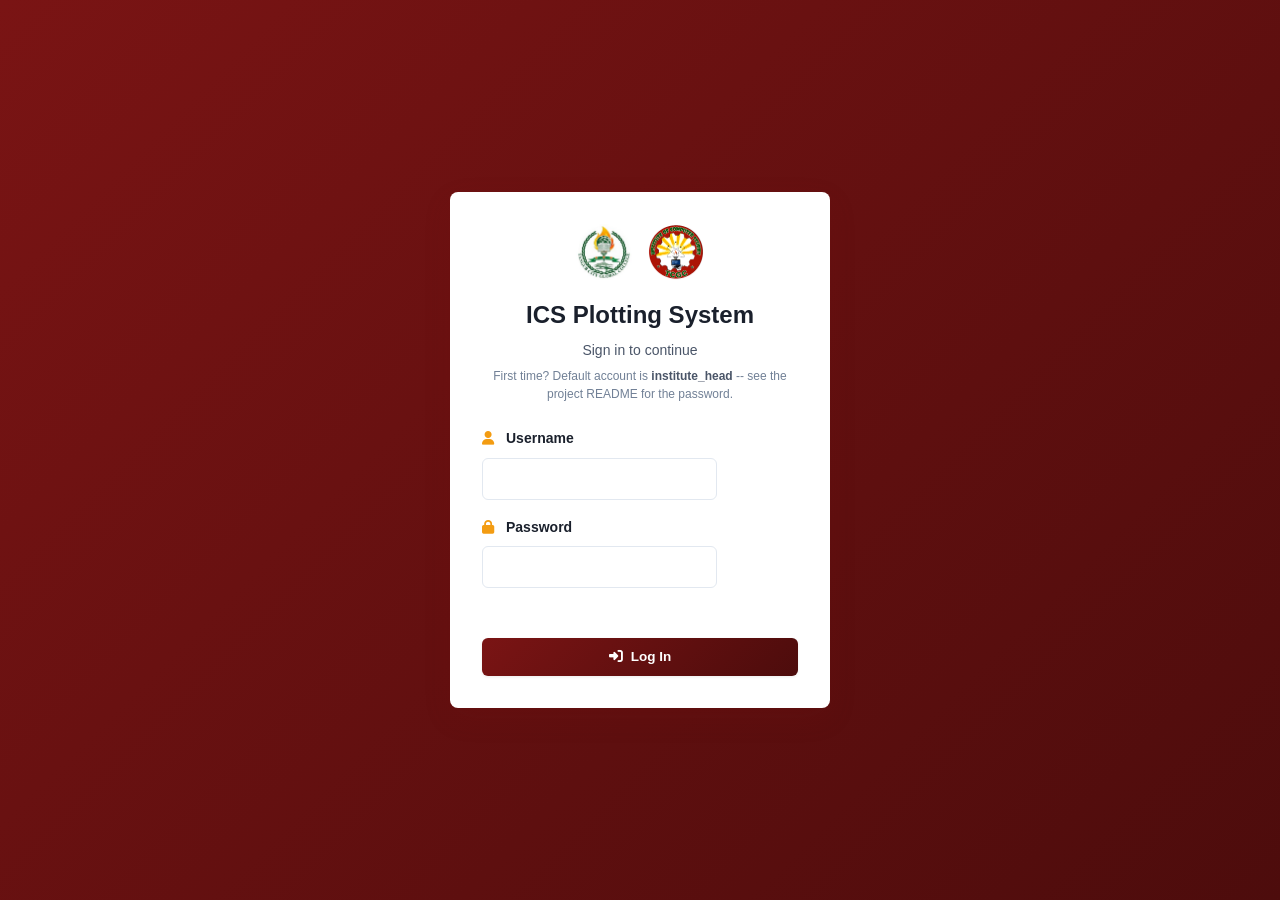
==== index.html @ 4134da5f "reduce wordings" ====
<!DOCTYPE html>
<html lang="en">
<head>
  <meta charset="UTF-8" />
  <meta name="viewport" content="width=device-width, initial-scale=1.0" />
  <title>TCGC ICS Plotting System</title>
  <link rel="stylesheet" href="https://cdnjs.cloudflare.com/ajax/libs/font-awesome/6.4.0/css/all.min.css">
  <link rel="stylesheet" href="assets/css/style.css" />
</head>
<body>
  <!-- Login Screen -->
  <section id="loginScreen" class="login-screen">
    <div class="login-card">
      <div class="brand-logos">
        <img src="assets/img/tcgc-logo.jpg" alt="TCGC Logo" />
        <img src="assets/img/ics-logo.png" alt="ICS Logo" />
      </div>
      <h2>ICS Plotting System</h2>
      <p class="subtitle">Sign in to continue</p>
      <p class="login-hint">First time? Default account is <strong>institute_head</strong> -- see the project README for the password.</p>
      <form id="loginForm">
        <div class="form-group">
          <label for="loginUsername"><i class="fas fa-user"></i> Username</label>
          <input id="loginUsername" autocomplete="username" required />
        </div>
        <div class="form-group">
          <label for="loginPassword"><i class="fas fa-lock"></i> Password</label>
          <input id="loginPassword" type="password" autocomplete="current-password" required />
        </div>
        <p id="loginError" class="login-error"></p>
        <button id="loginSubmitBtn" class="btn btn-primary full-width" type="submit">
          <i class="fas fa-right-to-bracket"></i> Log In
        </button>
      </form>
    </div>
  </section>

  <!-- Toast Notifications -->
  <div id="toastContainer" class="toast-container" aria-live="polite" aria-atomic="false"></div>

  <!-- Confirm Dialog -->
  <div id="confirmOverlay" class="modal-overlay hidden">
    <div class="modal modal-sm">
      <div class="modal-header">
        <h3><i class="fas fa-triangle-exclamation"></i> <span id="confirmTitle">Confirm</span></h3>
        <button class="modal-close" type="button" onclick="closeConfirm(false)" aria-label="Close dialog"><i class="fas fa-xmark"></i></button>
      </div>
      <div class="confirm-body">
        <i class="fas fa-circle-exclamation"></i>
        <p id="confirmMessage">Are you sure?</p>
      </div>
      <div class="modal-footer">
        <button class="btn btn-secondary" type="button" onclick="closeConfirm(false)">Cancel</button>
        <button id="confirmAcceptBtn" class="btn btn-danger btn-solid" type="button" onclick="closeConfirm(true)"><i class="fas fa-trash"></i> Delete</button>
      </div>
    </div>
  </div>

  <!-- Instructor/duplicate-component conflict dialog (Lecture/Laboratory must
       share one instructor; a component can't be plotted twice) -->
  <div id="modalInstructorConflict" class="modal-overlay hidden">
    <div class="modal modal-sm">
      <div class="modal-header">
        <h3 id="instructorConflictTitle"><i class="fas fa-user-lock"></i> Instructor Conflict</h3>
        <button class="modal-close" type="button" onclick="closeInstructorConflictModal()" aria-label="Close dialog"><i class="fas fa-xmark"></i></button>
      </div>
      <div class="confirm-body">
        <i class="fas fa-circle-exclamation"></i>
        <p id="instructorConflictMessage">Are you sure?</p>
      </div>
      <div class="modal-footer">
        <button class="btn btn-secondary" type="button" onclick="closeInstructorConflictModal()">Cancel</button>
        <button id="instructorConflictViewBtn" class="btn btn-primary" type="button"><i class="fas fa-eye"></i> View Existing Schedule</button>
      </div>
    </div>
  </div>

  <!-- Quick Edit popover: clicking a single Set/Day/Time/Room cell on an
       ALREADY-scheduled Course Offering row opens this instead of navigating
       to the Plot Schedule form -- edits just that one field in place. -->
  <div id="modalQuickEdit" class="modal-overlay hidden">
    <div class="modal modal-sm">
      <div class="modal-header">
        <h3 id="quickEditTitle"><i class="fas fa-pen"></i> Quick Edit</h3>
        <button class="modal-close" type="button" onclick="closeQuickEditModal()" aria-label="Close dialog"><i class="fas fa-xmark"></i></button>
      </div>
      <div class="modal-body form-grid" id="quickEditBody"></div>
      <div class="modal-footer">
        <button class="btn btn-secondary" type="button" onclick="closeQuickEditModal()">Cancel</button>
        <button id="quickEditSaveBtn" class="btn btn-primary" type="button" onclick="submitQuickEdit()"><i class="fas fa-check"></i> Save</button>
      </div>
    </div>
  </div>

  <!-- Main App Shell -->
  <div id="appShell" class="hidden">

  <button id="sidebarToggleBtn" class="sidebar-toggle" type="button" aria-label="Toggle navigation">
    <i class="fas fa-bars"></i>
  </button>
  <div id="sidebarOverlay" class="sidebar-overlay"></div>

  <!-- Sidebar Navigation -->
  <aside class="sidebar" id="sidebar">
    <div class="brand">
      <img src="assets/img/tcgc-logo.jpg" alt="TCGC Logo" />
      <img src="assets/img/ics-logo.png" alt="ICS Logo" />
    </div>
    <div class="sidebar-header">
      <h2>ICS Plotting System</h2>
      <p class="small">Institute Head Dashboard</p>
    </div>
    <nav class="nav-menu">
      <div class="nav-group-label">Operations</div>
      <button class="nav-item active" data-view="dashboard">
        <i class="fas fa-chart-line"></i>
        <span>Dashboard</span>
      </button>
      <button class="nav-item" data-view="plotting">
        <i class="fas fa-calendar-alt"></i>
        <span>Plot Schedule</span>
      </button>
      <button class="nav-item" data-view="schedules">
        <i class="fas fa-list-check"></i>
        <span>Schedules</span>
      </button>
      <button class="nav-item" data-view="timetables">
        <i class="fas fa-table-cells"></i>
        <span>Timetables</span>
      </button>

      <div class="nav-group-label">Management</div>
      <button class="nav-item" data-view="courses">
        <i class="fas fa-book"></i>
        <span>Courses</span>
      </button>
      <button class="nav-item" data-view="blocks">
        <i class="fas fa-layer-group"></i>
        <span>Blocks</span>
      </button>
      <button class="nav-item" data-view="faculty">
        <i class="fas fa-chalkboard-user"></i>
        <span>Faculty</span>
      </button>
      <button class="nav-item" data-view="rooms">
        <i class="fas fa-door-open"></i>
        <span>Rooms</span>
      </button>
      <button class="nav-item" data-view="assignments">
        <i class="fas fa-user-tie"></i>
        <span>Faculty Assignments</span>
      </button>
    </nav>
    <div class="sidebar-footer">
      <button id="logoutBtn" class="logout-btn" type="button">
        <i class="fas fa-right-from-bracket"></i> Log Out
      </button>
    </div>
  </aside>

  <!-- Main Content -->
  <main class="main">
    <!-- Top Bar -->
    <header class="topbar">
      <div class="topbar-content">
        <h1>Tangub City Global College</h1>
        <p>Institute of Computer Studies — Manual Plotting with Conflict Detection</p>
      </div>
    </header>

    <!-- Legacy alert box (kept hidden; toasts are used instead) -->
    <section id="alert" class="alert-box hidden"></section>

    <!-- Print-only letterhead. Hidden on screen; shown and populated by JS
         only when the user clicks Print, so the printed page reads as a
         clean official document instead of the app's screen UI. -->
    <div class="print-letterhead">
      <div class="print-letterhead-logos">
        <img src="assets/img/tcgc-logo.jpg" alt="TCGC Logo" />
        <img src="assets/img/ics-logo.png" alt="ICS Logo" />
      </div>
      <h1>Tangub City Global College</h1>
      <p>Institute of Computer Studies</p>
      <h2 id="printLetterheadTitle"></h2>
      <p id="printLetterheadSubtitle"></p>
    </div>

    <!-- Dashboard View -->
    <section id="dashboard" class="view active">
      <div class="section-header">
        <div class="section-header-text">
          <h2><i class="fas fa-chart-line"></i> Dashboard Overview</h2>
          <p>System statistics and applied validations</p>
        </div>
      </div>

      <!-- Statistics Cards -->
      <div class="stats-grid" id="stats"></div>

      <!-- Weekly Overview + Schedule Health + Needs Attention -->
      <div class="insight-grid">
        <div class="card insight-span2">
          <div class="card-header">
            <div class="card-header-text">
              <h3><i class="fas fa-table-cells"></i> Weekly Schedule Overview</h3>
              <p>Quick view of scheduled, open, and conflicting periods</p>
            </div>
          </div>
          <div class="weekly-overview-wrap">
            <div class="weekly-overview" id="weeklyOverview"></div>
            <div class="weekly-legend">
              <span><i class="legend-dot legend-scheduled"></i> Scheduled</span>
              <span><i class="legend-dot legend-conflict"></i> Conflict</span>
              <span><i class="legend-dot legend-empty"></i> No Schedule</span>
            </div>
          </div>
        </div>

        <div class="card">
          <div class="card-header">
            <div class="card-header-text">
              <h3><i class="fas fa-heart-pulse"></i> Schedule Health</h3>
              <p>Overall status of your schedule plotting</p>
            </div>
          </div>
          <div id="scheduleHealth"></div>
        </div>

        <div class="card">
          <div class="card-header">
            <div class="card-header-text">
              <h3><i class="fas fa-triangle-exclamation"></i> Needs Attention</h3>
              <p>Items that may require your action</p>
            </div>
          </div>
          <div id="needsAttention"></div>
        </div>
      </div>

      <!-- Recent Activity + Quick Actions -->
      <div class="dashboard-grid">
        <div class="card">
          <div class="card-header">
            <div class="card-header-text">
              <h3><i class="fas fa-clock-rotate-left"></i> Recent Activity</h3>
              <p>Latest additions across the system</p>
            </div>
          </div>
          <div class="activity-list" id="activityList"></div>
        </div>

        <div class="card">
          <div class="card-header">
            <div class="card-header-text">
              <h3><i class="fas fa-bolt"></i> Quick Actions</h3>
            </div>
          </div>
          <div class="quick-actions">
            <button class="quick-action-btn" type="button" data-quick-nav="plotting">
              <i class="fas fa-calendar-plus"></i> Plot a New Schedule
            </button>
            <button class="quick-action-btn" type="button" data-quick-open-modal="modalCourse">
              <i class="fas fa-book"></i> Add a Course
            </button>
            <button class="quick-action-btn" type="button" data-quick-open-modal="modalFaculty">
              <i class="fas fa-chalkboard-user"></i> Add Faculty
            </button>
            <button class="quick-action-btn" type="button" data-quick-open-modal="modalAssignment">
              <i class="fas fa-user-tie"></i> Assign Faculty to Course
            </button>
          </div>
        </div>
      </div>

      <!-- Validations Panel -->
      <div class="card">
        <div class="card-header">
          <div class="card-header-text">
            <h3><i class="fas fa-shield-alt"></i> Applied Validations</h3>
            <p>All conflict detection rules are actively enabled</p>
          </div>
          <span class="rules-badge"><i class="fas fa-circle-check"></i> 9 / 9 Rules Active</span>
        </div>
        <div class="validation-grid">
          <div class="validation-item">
            <i class="fas fa-check-circle"></i>
            <span>Room conflict for face-to-face classes</span>
          </div>
          <div class="validation-item">
            <i class="fas fa-check-circle"></i>
            <span>Instructor time conflict</span>
          </div>
          <div class="validation-item">
            <i class="fas fa-check-circle"></i>
            <span>Block/SPARE time conflict</span>
          </div>
          <div class="validation-item">
            <i class="fas fa-check-circle"></i>
            <span>Lecture room vs laboratory room validation</span>
          </div>
          <div class="validation-item">
            <i class="fas fa-check-circle"></i>
            <span>Online classes do not occupy rooms</span>
          </div>
          <div class="validation-item">
            <i class="fas fa-check-circle"></i>
            <span>Faculty maximum of 4 preparations</span>
          </div>
          <div class="validation-item">
            <i class="fas fa-check-circle"></i>
            <span>Faculty-course eligibility checking</span>
          </div>
          <div class="validation-item">
            <i class="fas fa-check-circle"></i>
            <span>1 unit = 1 hour/week (Lecture &amp; Laboratory)</span>
          </div>
          <div class="validation-item">
            <i class="fas fa-check-circle"></i>
            <span>Course year level matches block/SPARE year level</span>
          </div>
        </div>
      </div>
    </section>

    <!-- Plot Schedule View -->
    <section id="plotting" class="view">
      <div class="section-header no-print">
        <div class="section-header-text">
          <h2><i class="fas fa-calendar-plus"></i> Plot Subject Offering</h2>
          <p>Plot every required component (Lecture, and Laboratory when applicable) for one Course + Block (or SPARE) + Academic Year in a single save</p>
        </div>
        <button type="button" class="print-btn" onclick="printOffering()" title="Print the Course Offering table below">
          <i class="fas fa-print"></i> <span>Print</span>
        </button>
      </div>

      <div class="card">
        <form id="scheduleForm" class="form-grid">

          <div class="form-section" id="scheduleSubjectOfferingSection">
            <div class="form-section-title"><i class="fas fa-clipboard-list"></i> Subject Offering</div>

            <div class="form-group">
              <label for="scheduleSchoolYear">
                <i class="fas fa-calendar-week"></i> Academic Year
                <span class="required">*</span>
              </label>
              <input id="scheduleSchoolYear" type="text" pattern="\d{4}-\d{4}" placeholder="e.g. 2026-2027" required />
            </div>

            <div class="form-group">
              <label for="scheduleYearLevel">
                <i class="fas fa-graduation-cap"></i> Year Level
                <span class="required">*</span>
              </label>
              <select id="scheduleYearLevel" required>
                <option value="">Select year level</option>
                <option value="1">1st Year</option>
                <option value="2">2nd Year</option>
                <option value="3">3rd Year</option>
                <option value="4">4th Year</option>
              </select>
            </div>

            <div class="form-group">
              <label for="scheduleSemester">
                <i class="fas fa-layer-group"></i> Semester
                <span class="required">*</span>
              </label>
              <select id="scheduleSemester" required>
                <option value="">Select semester</option>
                <option value="first_semester">First Semester</option>
                <option value="second_semester">Second Semester</option>
                <option value="summer">Summer</option>
              </select>
            </div>

            <div class="form-group" style="display:none;">
              <label for="scheduleTarget">
                <i class="fas fa-layer-group"></i> Block
                <span class="required">*</span>
              </label>
              <select id="scheduleTarget" required disabled>
                <option value="">Select a year level first</option>
              </select>
            </div>

            <div class="form-group" style="display:none;">
              <label for="scheduleCourseSearch">
                <i class="fas fa-book"></i> Course
                <span class="required">*</span>
              </label>
              <div class="combobox" id="scheduleCourseCombobox">
                <input
                  type="text"
                  id="scheduleCourseSearch"
                  class="combobox-input"
                  autocomplete="off"
                  role="combobox"
                  aria-expanded="false"
                  aria-controls="scheduleCourseList"
                  aria-autocomplete="list"
                  placeholder="Select a block first"
                  disabled />
                <select id="scheduleCourse" class="combobox-source" required tabindex="-1" aria-hidden="true"></select>
                <div class="combobox-panel hidden" id="scheduleCourseList" role="listbox"></div>
              </div>
            </div>
          </div>

          <div class="form-section" id="offeringOverviewSection">
            <div class="form-section-title"><i class="fas fa-table-list"></i> Course Offering</div>
            <p class="field-hint full-width">Pick an Academic Year, Year Level, and Semester above to see that semester's Block courses only -- First Semester, Second Semester, and Summer are kept separate. Click an unscheduled row to plot it, or click a Set/Day/Time/Room cell on a scheduled row to quick-edit just that field.</p>
            <div id="offeringOverview" class="full-width"></div>
          </div>

          <!-- Anchor marking where Faculty Assignment / Components / the
               Save buttons normally live in the page. openPlotScheduleModal()
               moves those three pieces in front of this marker into the
               popover below, and restores them right back here on close. -->
          <div id="scheduleSectionsAnchor"></div>

          <div class="form-section hidden" id="facultyAssignmentSection">
            <div class="form-section-title"><i class="fas fa-chalkboard-user"></i> Faculty Assignment</div>

            <div class="form-group">
              <label for="scheduleFaculty">
                <i class="fas fa-chalkboard-user"></i> Instructor
                <span class="optional-tag">(optional)</span>
                <span id="facultyLockBadge" class="lock-badge hidden"><i class="fas fa-lock"></i> Inherited</span>
              </label>
              <select id="scheduleFaculty" title="Select a course first" disabled>
                <option value="">Select course first</option>
              </select>
              <p class="field-hint" id="facultyHint">🔒 Select a course first. Instructor is optional.</p>
            </div>
          </div>

          <div class="form-section hidden" id="componentsSection">
            <div class="form-section-title"><i class="fas fa-layer-group"></i> Components</div>
            <p class="field-hint full-width" id="componentsStatus">🔒 Select a course, block, and academic year first to see the required components.</p>

            <!-- One block per possible component. Both are always present in
                 the DOM; JS shows/hides each based on the selected course's
                 lec_units/lab_units and locks/unlocks it based on whether it
                 already has a saved schedule for this exact offering. -->
            <div class="component-block hidden" id="componentBlock_lecture" data-component="lecture">
              <div class="component-block-header">
                <span class="component-status-icon" id="componentStatusIcon_lecture"><i class="fas fa-circle"></i></span>
                <span class="component-block-title">Lecture</span>
                <span class="component-summary" id="componentSummary_lecture"></span>
                <button type="button" class="btn btn-secondary btn-sm component-edit-btn hidden" id="componentEditBtn_lecture" onclick="unlockComponentBlock('lecture')">
                  <i class="fas fa-pen"></i> Edit
                </button>
              </div>

              <div class="component-fields form-grid" id="componentFields_lecture">
                <div class="form-group">
                  <label for="setType_lecture"><i class="fas fa-cogs"></i> Set Type <span class="required">*</span></label>
                  <select id="setType_lecture" required>
                    <option value="set_0">SET 0 — Always F2F</option>
                    <option value="set_1">SET 1 — F2F / Online Rotation</option>
                    <option value="set_2">SET 2 — Online / F2F Rotation</option>
                  </select>
                  <p class="field-hint" id="setTypeHint_lecture"></p>
                </div>

                <div class="form-group full-width">
                  <label for="dayOfWeek_lecture"><i class="fas fa-calendar-days"></i> Day Pattern <span class="required">*</span></label>
                  <select id="dayOfWeek_lecture" required>
                    <option value="MWF">MWF - Monday/Wednesday/Friday</option>
                    <option value="TTH">TTH - Tuesday/Thursday</option>
                    <option value="MW">MW - Monday/Wednesday</option>
                    <option value="TF">TF - Tuesday/Friday</option>
                    <option value="Saturday">Saturday only</option>
                    <option value="Custom">Custom Days (choose below)</option>
                  </select>
                  <div id="customDaysRow_lecture" class="custom-days-row hidden">
                    <label class="day-checkbox"><input type="checkbox" value="Monday" /> Mon</label>
                    <label class="day-checkbox"><input type="checkbox" value="Tuesday" /> Tue</label>
                    <label class="day-checkbox"><input type="checkbox" value="Wednesday" /> Wed</label>
                    <label class="day-checkbox"><input type="checkbox" value="Thursday" /> Thu</label>
                    <label class="day-checkbox"><input type="checkbox" value="Friday" /> Fri</label>
                    <label class="day-checkbox"><input type="checkbox" value="Saturday" /> Sat</label>
                    <label class="day-checkbox"><input type="checkbox" value="Sunday" /> Sun</label>
                  </div>
                </div>

                <div class="form-group">
                  <label for="startTime_lecture"><i class="fas fa-clock"></i> Start Time <span class="required">*</span></label>
                  <select id="startTime_lecture" required></select>
                </div>

                <div class="form-group">
                  <label for="scheduleDuration_lecture"><i class="fas fa-hourglass-half"></i> Duration <span class="required">*</span></label>
                  <select id="scheduleDuration_lecture" required>
                    <option value="30">30 Minutes</option>
                    <option value="60" selected>1 Hour</option>
                    <option value="90">1 Hour 30 Minutes</option>
                    <option value="120">2 Hours</option>
                    <option value="150">2 Hours 30 Minutes</option>
                    <option value="180">3 Hours</option>
                    <option value="custom">Custom (set end time manually)</option>
                  </select>
                  <p class="field-hint hidden" id="customDurationHint_lecture">Custom: pick your own End Time below instead of a fixed duration.</p>
                </div>

                <div class="form-group">
                  <label for="endTime_lecture"><i class="fas fa-clock"></i> End Time <span class="required">*</span> <span class="auto-computed-tag" id="endTimeAutoTag_lecture">Auto-computed</span></label>
                  <select id="endTime_lecture" required disabled></select>
                </div>

                <div class="form-group full-width">
                  <div id="weeklyHoursSummary_lecture" class="weekly-hours-summary"></div>
                </div>

                <div class="form-group">
                  <label for="scheduleRoom_lecture"><i class="fas fa-door-open"></i> Room <span class="required hidden" id="roomRequiredMark_lecture">*</span></label>
                  <select id="scheduleRoom_lecture"></select>
                  <p class="field-hint hidden" id="roomRequiredHint_lecture"></p>
                </div>

                <div class="form-group full-width">
                  <label for="notes_lecture"><i class="fas fa-sticky-note"></i> Notes</label>
                  <input id="notes_lecture" placeholder="Add optional notes..." />
                </div>

                <div class="form-group full-width">
                  <div id="conflictPreview_lecture" class="conflict-preview"></div>
                </div>
              </div>
            </div>

            <div class="component-block hidden" id="componentBlock_laboratory" data-component="laboratory">
              <div class="component-block-header">
                <span class="component-status-icon" id="componentStatusIcon_laboratory"><i class="fas fa-circle"></i></span>
                <span class="component-block-title">Laboratory</span>
                <span class="component-summary" id="componentSummary_laboratory"></span>
                <button type="button" class="btn btn-secondary btn-sm component-edit-btn hidden" id="componentEditBtn_laboratory" onclick="unlockComponentBlock('laboratory')">
                  <i class="fas fa-pen"></i> Edit
                </button>
              </div>

              <div class="component-fields form-grid" id="componentFields_laboratory">
                <div class="form-group">
                  <label for="setType_laboratory"><i class="fas fa-cogs"></i> Set Type <span class="required">*</span></label>
                  <select id="setType_laboratory" required>
                    <option value="set_0">SET 0 — Always F2F</option>
                    <option value="set_1">SET 1 — F2F / Online Rotation</option>
                    <option value="set_2">SET 2 — Online / F2F Rotation</option>
                  </select>
                  <p class="field-hint" id="setTypeHint_laboratory"></p>
                </div>

                <div class="form-group full-width">
                  <label for="dayOfWeek_laboratory"><i class="fas fa-calendar-days"></i> Day Pattern <span class="required">*</span></label>
                  <select id="dayOfWeek_laboratory" required>
                    <option value="MWF">MWF - Monday/Wednesday/Friday</option>
                    <option value="TTH">TTH - Tuesday/Thursday</option>
                    <option value="MW">MW - Monday/Wednesday</option>
                    <option value="TF">TF - Tuesday/Friday</option>
                    <option value="Saturday">Saturday only</option>
                    <option value="Custom">Custom Days (choose below)</option>
                  </select>
                  <div id="customDaysRow_laboratory" class="custom-days-row hidden">
                    <label class="day-checkbox"><input type="checkbox" value="Monday" /> Mon</label>
                    <label class="day-checkbox"><input type="checkbox" value="Tuesday" /> Tue</label>
                    <label class="day-checkbox"><input type="checkbox" value="Wednesday" /> Wed</label>
                    <label class="day-checkbox"><input type="checkbox" value="Thursday" /> Thu</label>
                    <label class="day-checkbox"><input type="checkbox" value="Friday" /> Fri</label>
                    <label class="day-checkbox"><input type="checkbox" value="Saturday" /> Sat</label>
                    <label class="day-checkbox"><input type="checkbox" value="Sunday" /> Sun</label>
                  </div>
                </div>

                <div class="form-group">
                  <label for="startTime_laboratory"><i class="fas fa-clock"></i> Start Time <span class="required">*</span></label>
                  <select id="startTime_laboratory" required></select>
                </div>

                <div class="form-group">
                  <label for="scheduleDuration_laboratory"><i class="fas fa-hourglass-half"></i> Duration <span class="required">*</span></label>
                  <select id="scheduleDuration_laboratory" required>
                    <option value="30">30 Minutes</option>
                    <option value="60" selected>1 Hour</option>
                    <option value="90">1 Hour 30 Minutes</option>
                    <option value="120">2 Hours</option>
                    <option value="150">2 Hours 30 Minutes</option>
                    <option value="180">3 Hours</option>
                    <option value="custom">Custom (set end time manually)</option>
                  </select>
                  <p class="field-hint hidden" id="customDurationHint_laboratory">Custom: pick your own End Time below instead of a fixed duration.</p>
                </div>

                <div class="form-group">
                  <label for="endTime_laboratory"><i class="fas fa-clock"></i> End Time <span class="required">*</span> <span class="auto-computed-tag" id="endTimeAutoTag_laboratory">Auto-computed</span></label>
                  <select id="endTime_laboratory" required disabled></select>
                </div>

                <div class="form-group full-width">
                  <div id="weeklyHoursSummary_laboratory" class="weekly-hours-summary"></div>
                </div>

                <div class="form-group">
                  <label for="scheduleRoom_laboratory"><i class="fas fa-door-open"></i> Room <span class="required hidden" id="roomRequiredMark_laboratory">*</span></label>
                  <select id="scheduleRoom_laboratory"></select>
                  <p class="field-hint hidden" id="roomRequiredHint_laboratory"></p>
                </div>

                <div class="form-group full-width">
                  <label for="notes_laboratory"><i class="fas fa-sticky-note"></i> Notes</label>
                  <input id="notes_laboratory" placeholder="Add optional notes..." />
                </div>

                <div class="form-group full-width">
                  <div id="conflictPreview_laboratory" class="conflict-preview"></div>
                </div>
              </div>
            </div>
          </div>

          <div class="form-actions hidden" id="scheduleFormActions">
            <button id="scheduleCancelBtn" class="btn btn-secondary hidden" type="button" onclick="requestCancelEdit('schedules')">
              <i class="fas fa-xmark"></i> Cancel Edit
            </button>
            <button id="scheduleSubmitBtn" class="btn btn-primary" type="submit" form="scheduleForm">
              <i class="fas fa-save"></i> Save Schedule
            </button>
          </div>

          <!-- Plot Schedule popover: clicking an unscheduled Course Offering
               row opens this. openPlotScheduleModal() relocates the real
               Faculty Assignment + Components sections (and the Save/Cancel
               buttons above) into #plotScheduleBody, so every existing
               validation/conflict/faculty-inheritance rule keeps working
               unchanged -- only WHERE it's shown changes, not the logic. -->
          <div id="modalPlotSchedule" class="modal-overlay hidden">
            <div class="modal">
              <div class="modal-header">
                <h3><i class="fas fa-calendar-plus"></i> Plot Schedule</h3>
                <button class="modal-close" type="button" onclick="closePlotScheduleModal()" aria-label="Close dialog"><i class="fas fa-xmark"></i></button>
              </div>
              <div class="modal-body" id="plotScheduleBody"></div>
            </div>
          </div>
        </form>
      </div>
    </section>

    <!-- Schedules View -->
    <section id="schedules" class="view">
      <div class="section-header no-print">
        <div class="section-header-text">
          <h2><i class="fas fa-list-check"></i> Schedule List</h2>
          <p>View and manage all plotted schedules</p>
        </div>
        <button class="print-btn" onclick="printSchedules()" title="Print this schedule list">
          <i class="fas fa-print"></i> <span>Print</span>
        </button>
      </div>
      <div class="card no-print">
        <div class="card-header">
          <div class="card-header-text">
            <h3><i class="fas fa-filter"></i> Filter</h3>
          </div>
        </div>
        <div class="form-grid">
          <div class="form-group">
            <label for="filterSchoolYear"><i class="fas fa-calendar-week"></i> Academic Year</label>
            <select id="filterSchoolYear"><option value="">All Academic Years</option></select>
          </div>
          <div class="form-group">
            <label for="filterYear"><i class="fas fa-graduation-cap"></i> Year Level</label>
            <select id="filterYear">
              <option value="">All Year Levels</option>
              <option value="1">1st Year</option>
              <option value="2">2nd Year</option>
              <option value="3">3rd Year</option>
              <option value="4">4th Year</option>
            </select>
          </div>
          <div class="form-group">
            <label for="filterSemester"><i class="fas fa-calendar"></i> Semester</label>
            <select id="filterSemester">
              <option value="">All Semesters</option>
              <option value="first_semester">First Semester</option>
              <option value="second_semester">Second Semester</option>
              <option value="summer">Summer</option>
            </select>
          </div>
          <div class="form-group">
            <label for="filterTarget"><i class="fas fa-layer-group"></i> Block</label>
            <select id="filterTarget"><option value="">All Blocks</option></select>
          </div>
          <div class="form-group">
            <label for="filterFaculty"><i class="fas fa-chalkboard-user"></i> Faculty</label>
            <select id="filterFaculty"><option value="">All Faculty</option></select>
          </div>
          <div class="form-actions">
            <button id="clearFiltersBtn" class="btn btn-secondary" type="button">
              <i class="fas fa-filter-circle-xmark"></i> Clear Filters
            </button>
          </div>
        </div>
      </div>
      <div class="card">
        <div class="table-toolbar">
          <div class="table-search">
            <i class="fas fa-search"></i>
            <input id="schedulesSearch" placeholder="Search course, faculty, block..." />
          </div>
        </div>
        <div class="table-responsive">
          <table id="schedulesTable"></table>
        </div>
        <div class="pagination-bar" id="schedulesTablePagination"></div>
      </div>
    </section>

    <!-- Timetables View -->
    <section id="timetables" class="view">
      <div class="section-header no-print">
        <div class="section-header-text">
          <h2><i class="fas fa-table-cells"></i> Timetables</h2>
          <p>Printable weekly schedule by block or by faculty</p>
        </div>
        <button class="print-btn" onclick="printTimetable()" title="Print this timetable">
          <i class="fas fa-print"></i> <span>Print</span>
        </button>
      </div>

      <div class="card timetable-controls">
        <div class="timetable-tabs">
          <button class="timetable-tab active" data-tt-mode="block" type="button">
            <i class="fas fa-layer-group"></i> By Block
          </button>
          <button class="timetable-tab" data-tt-mode="faculty" type="button">
            <i class="fas fa-chalkboard-user"></i> By Faculty
          </button>
        </div>
        <div class="form-grid">
          <div class="form-group">
            <label for="ttSchoolYear"><i class="fas fa-calendar-week"></i> Academic Year</label>
            <select id="ttSchoolYear"></select>
          </div>
          <div class="form-group">
            <label for="ttSemester"><i class="fas fa-calendar-day"></i> Semester</label>
            <select id="ttSemester">
              <option value="">All Semesters</option>
              <option value="first_semester">First Semester</option>
              <option value="second_semester">Second Semester</option>
              <option value="summer">Summer</option>
            </select>
          </div>
          <div class="form-group" id="ttTargetGroup">
            <label for="ttTarget"><i class="fas fa-layer-group"></i> Block</label>
            <select id="ttTarget"></select>
          </div>
          <div class="form-group hidden" id="ttFacultyGroup">
            <label for="ttFaculty"><i class="fas fa-chalkboard-user"></i> Faculty</label>
            <select id="ttFaculty"></select>
          </div>
        </div>
      </div>

      <div class="card hidden" id="ttSummaryCard">
        <div class="card-header">
          <div class="card-header-text">
            <h3><i class="fas fa-chart-simple"></i> Load Summary</h3>
          </div>
        </div>
        <div class="stats-grid tt-summary-grid" id="ttSummary"></div>
      </div>

      <div class="card">
        <div class="timetable-heading-row">
          <div id="ttHeading" class="timetable-heading"></div>
          <div class="tt-legend no-print" aria-label="Modality legend">
            <span class="tt-legend-item"><span class="tt-legend-dot tt-legend-f2f"></span>F2F = Face-to-Face</span>
            <span class="tt-legend-item"><span class="tt-legend-dot tt-legend-online"></span>ONLINE = Online</span>
          </div>
        </div>
        <div class="timetable-wrap">
          <div id="ttGrid" class="timetable-grid"></div>
        </div>
      </div>
    </section>

    <!-- Courses View -->
    <section id="courses" class="view">
      <div class="section-header">
        <div class="section-header-text">
          <h2><i class="fas fa-book"></i> Courses</h2>
          <p>Add and manage courses</p>
        </div>
      </div>

      <div class="card">
        <div class="table-toolbar">
          <div class="table-search">
            <i class="fas fa-search"></i>
            <input id="coursesSearch" placeholder="Search code or title..." />
          </div>
          <select id="coursesYearFilter" aria-label="Filter by Year Level">
            <option value="">All Year Levels</option>
            <option value="1">1st Year</option>
            <option value="2">2nd Year</option>
            <option value="3">3rd Year</option>
            <option value="4">4th Year</option>
          </select>
          <button class="btn btn-secondary" type="button" onclick="triggerCsvImport('courses')">
            <i class="fas fa-file-csv"></i> Import CSV
          </button>
          <button class="btn btn-primary" type="button" onclick="openEntityModal('courses')">
            <i class="fas fa-plus"></i> Add Course
          </button>
        </div>
        <div class="table-responsive">
          <table id="coursesTable"></table>
        </div>
        <div class="pagination-bar" id="coursesTablePagination"></div>
      </div>
    </section>

    <!-- Blocks View -->
    <section id="blocks" class="view">
      <div class="section-header">
        <div class="section-header-text">
          <h2><i class="fas fa-layer-group"></i> Blocks</h2>
          <p>Create and manage student blocks (Year Level &rarr; Block &rarr; Courses)</p>
        </div>
      </div>

      <div class="card">
        <div class="table-toolbar">
          <div class="table-search">
            <i class="fas fa-search"></i>
            <input id="blocksSearch" placeholder="Search block..." />
          </div>
          <button class="btn btn-secondary" type="button" onclick="triggerCsvImport('blocks')">
            <i class="fas fa-file-csv"></i> Import CSV
          </button>
          <button class="btn btn-primary" type="button" onclick="openAddBlockModal()">
            <i class="fas fa-plus"></i> Add Block
          </button>
        </div>
        <div class="table-responsive">
          <table id="blocksTable"></table>
        </div>
        <div class="pagination-bar" id="blocksTablePagination"></div>
      </div>
    </section>

    <!-- Faculty View -->
    <section id="faculty" class="view">
      <div class="section-header">
        <div class="section-header-text">
          <h2><i class="fas fa-chalkboard-user"></i> Faculty</h2>
          <p>Manage faculty members and their assignments</p>
        </div>
      </div>

      <div class="card">
        <div class="table-toolbar">
          <div class="table-search">
            <i class="fas fa-search"></i>
            <input id="facultySearch" placeholder="Search faculty name..." />
          </div>
          <button class="btn btn-primary" type="button" onclick="openEntityModal('faculty')">
            <i class="fas fa-plus"></i> Add Faculty
          </button>
        </div>
        <div class="table-responsive">
          <table id="facultyTable"></table>
        </div>
        <div class="pagination-bar" id="facultyTablePagination"></div>
      </div>
    </section>

    <!-- Rooms View -->
    <section id="rooms" class="view">
      <div class="section-header">
        <div class="section-header-text">
          <h2><i class="fas fa-door-open"></i> Rooms</h2>
          <p>Create and manage classroom resources</p>
        </div>
      </div>

      <div class="card">
        <div class="table-toolbar">
          <div class="table-search">
            <i class="fas fa-search"></i>
            <input id="roomsSearch" placeholder="Search room name..." />
          </div>
          <button class="btn btn-primary" type="button" onclick="openEntityModal('rooms')">
            <i class="fas fa-plus"></i> Add Room
          </button>
        </div>
        <div class="table-responsive">
          <table id="roomsTable"></table>
        </div>
        <div class="pagination-bar" id="roomsTablePagination"></div>
      </div>
    </section>

    <!-- Faculty Courses View -->
    <section id="assignments" class="view">
      <div class="section-header">
        <div class="section-header-text">
          <h2><i class="fas fa-user-tie"></i> Faculty Course Assignments</h2>
          <p>Assign courses to faculty members</p>
        </div>
      </div>

      <div class="card">
        <div class="table-toolbar">
          <div class="table-search">
            <i class="fas fa-search"></i>
            <input id="assignmentsSearch" placeholder="Search faculty or course..." />
          </div>
          <button class="btn btn-primary" type="button" onclick="openEntityModal('assignments')">
            <i class="fas fa-plus"></i> Assign Course
          </button>
        </div>
        <div class="table-responsive">
          <table id="assignmentsTable"></table>
        </div>
        <div class="pagination-bar" id="assignmentsTablePagination"></div>
      </div>
    </section>
  </main>
  </div>

  <!-- ===================== MODALS (Add/Edit forms) ===================== -->

  <div class="modal-overlay hidden" id="modalCourse">
    <div class="modal">
      <div class="modal-header">
        <h3><i class="fas fa-book"></i> <span id="modalCourseTitle">Add Course</span></h3>
        <button class="modal-close" type="button" onclick="requestCloseEntityModal('courses')" aria-label="Close dialog"><i class="fas fa-xmark"></i></button>
      </div>
      <div class="modal-body">
        <form id="courseForm" class="form-grid">
          <div class="form-group">
            <label for="courseCode"><i class="fas fa-hashtag"></i> Code <span class="required">*</span></label>
            <input id="courseCode" required />
          </div>
          <div class="form-group">
            <label for="courseTitle"><i class="fas fa-heading"></i> Title <span class="required">*</span></label>
            <input id="courseTitle" required />
          </div>
          <div class="form-group">
            <label for="courseYear"><i class="fas fa-graduation-cap"></i> Year Level <span class="required">*</span></label>
            <select id="courseYear" required>
              <option value="">Select year level</option>
              <option value="1">1st Year</option>
              <option value="2">2nd Year</option>
              <option value="3">3rd Year</option>
              <option value="4">4th Year</option>
            </select>
          </div>
          <div class="form-group">
            <label for="courseSemester"><i class="fas fa-calendar"></i> Semester <span class="required">*</span></label>
            <select id="courseSemester">
              <option value="first_semester">First Semester</option>
              <option value="second_semester">Second Semester</option>
              <option value="summer">Summer</option>
            </select>
          </div>
          <div class="form-group">
            <label for="lecUnits"><i class="fas fa-edit"></i> Lec Units</label>
            <input id="lecUnits" type="number" min="0" step="0.5" value="0" />
          </div>
          <div class="form-group">
            <label for="labUnits"><i class="fas fa-flask"></i> Lab Units</label>
            <input id="labUnits" type="number" min="0" step="0.5" value="0" />
          </div>
          <div class="form-group">
            <label for="category"><i class="fas fa-tag"></i> Category <span class="required">*</span></label>
            <select id="category">
              <option value="major">Major</option>
              <option value="ge">General Education</option>
              <option value="elective">Elective</option>
              <option value="pathfit">PATH-FIT</option>
              <option value="nstp">NSTP</option>
              <option value="luxmundi">LuxMundi</option>
              <option value="other">Other</option>
            </select>
          </div>
          <div class="form-group">
            <label for="courseMaxStudentsDisplay"><i class="fas fa-user-group"></i> Course Capacity</label>
            <input id="courseMaxStudentsDisplay" type="text" disabled />
            <input id="courseMaxStudents" type="hidden" />
            <p class="field-hint">Set automatically from Lab Units: 30 if this course has a Laboratory component, 45 if it's pure lecture (Lab Units = 0). Used for deciding when SPARE allocation is needed -- not enforced when plotting.</p>
          </div>
        </form>
      </div>
      <div class="modal-footer">
        <button class="btn btn-secondary" type="button" onclick="requestCloseEntityModal('courses')">Cancel</button>
        <button id="courseSubmitBtn" class="btn btn-primary" type="submit" form="courseForm">
          <i class="fas fa-plus"></i> Add Course
        </button>
      </div>
    </div>
  </div>

  <!-- Add Block: Year Level + Number of Blocks -> auto-generates "Block N" names, never typed by hand -->
  <div class="modal-overlay hidden" id="modalBlock">
    <div class="modal modal-sm">
      <div class="modal-header">
        <h3><i class="fas fa-layer-group"></i> Add Block</h3>
        <button class="modal-close" type="button" onclick="closeAddBlockModal()" aria-label="Close dialog"><i class="fas fa-xmark"></i></button>
      </div>
      <div class="modal-body">
        <form id="blockForm" class="form-grid">
          <div class="form-group">
            <label for="blockYearLevel"><i class="fas fa-graduation-cap"></i> Year Level <span class="required">*</span></label>
            <select id="blockYearLevel" required>
              <option value="">Select year level</option>
              <option value="1">1st Year</option>
              <option value="2">2nd Year</option>
              <option value="3">3rd Year</option>
              <option value="4">4th Year</option>
            </select>
          </div>
          <div class="form-group">
            <label for="numberOfBlocks"><i class="fas fa-hashtag"></i> Number of Blocks <span class="required">*</span></label>
            <input id="numberOfBlocks" type="number" min="1" max="20" value="1" required />
            <p class="field-hint">Blocks are auto-named Block 1, Block 2, ... and continue after any blocks that already exist for this year level.</p>
          </div>
        </form>
      </div>
      <div class="modal-footer">
        <button class="btn btn-secondary" type="button" onclick="closeAddBlockModal()">Cancel</button>
        <button id="blockSubmitBtn" class="btn btn-primary" type="submit" form="blockForm">
          <i class="fas fa-plus"></i> Create Blocks
        </button>
      </div>
    </div>
  </div>

  <!-- Rename a single block (block name only -- year level/numbering are structural) -->
  <div class="modal-overlay hidden" id="modalBlockRename">
    <div class="modal modal-sm">
      <div class="modal-header">
        <h3><i class="fas fa-pen"></i> Rename Block</h3>
        <button class="modal-close" type="button" onclick="closeBlockRenameModal()" aria-label="Close dialog"><i class="fas fa-xmark"></i></button>
      </div>
      <div class="modal-body">
        <form id="blockRenameForm" class="form-grid">
          <div class="form-group">
            <label for="blockRenameName"><i class="fas fa-tag"></i> Block Name <span class="required">*</span></label>
            <input id="blockRenameName" required />
          </div>
        </form>
      </div>
      <div class="modal-footer">
        <button class="btn btn-secondary" type="button" onclick="closeBlockRenameModal()">Cancel</button>
        <button id="blockRenameSubmitBtn" class="btn btn-primary" type="submit" form="blockRenameForm">
          <i class="fas fa-check"></i> Save
        </button>
      </div>
    </div>
  </div>

  <!-- Assign Courses to a Block: Year Level + Block -> pick Courses -->
  <div class="modal-overlay hidden" id="modalAssignBlockCourses">
    <div class="modal">
      <div class="modal-header">
        <h3><i class="fas fa-book"></i> Assign Courses — <span id="assignBlockCoursesLabel"></span></h3>
        <button class="modal-close" type="button" onclick="closeAssignBlockCoursesModal()" aria-label="Close dialog"><i class="fas fa-xmark"></i></button>
      </div>
      <div class="modal-body">
        <p class="field-hint">Only courses matching this block's Year Level are shown. The same course can be assigned to multiple blocks.</p>
        <div class="checklist" id="assignBlockCoursesList"></div>
      </div>
      <div class="modal-footer">
        <button class="btn btn-secondary" type="button" onclick="closeAssignBlockCoursesModal()">Cancel</button>
        <button id="assignBlockCoursesSubmitBtn" class="btn btn-primary" type="button" onclick="saveAssignBlockCourses()">
          <i class="fas fa-check"></i> Save Assignments
        </button>
      </div>
    </div>
  </div>


  <div class="modal-overlay hidden" id="modalFaculty">
    <div class="modal modal-sm">
      <div class="modal-header">
        <h3><i class="fas fa-chalkboard-user"></i> <span id="modalFacultyTitle">Add Faculty</span></h3>
        <button class="modal-close" type="button" onclick="requestCloseEntityModal('faculty')" aria-label="Close dialog"><i class="fas fa-xmark"></i></button>
      </div>
      <div class="modal-body">
        <form id="facultyForm" class="form-grid">
          <div class="form-group">
            <label for="facultyName"><i class="fas fa-user"></i> Faculty Name <span class="required">*</span></label>
            <input id="facultyName" required />
          </div>
          <div class="form-group">
            <label for="maxPreparations"><i class="fas fa-book-open"></i> Max Preparations <span class="required">*</span></label>
            <input id="maxPreparations" type="number" min="1" max="20" value="4" />
            <p class="field-hint">Between 1 and 20 course preparations.</p>
          </div>
          <div class="form-group form-check">
            <label for="facultyActive"><input id="facultyActive" type="checkbox" checked /> Available for new schedules</label>
          </div>
        </form>
      </div>
      <div class="modal-footer">
        <button class="btn btn-secondary" type="button" onclick="requestCloseEntityModal('faculty')">Cancel</button>
        <button id="facultySubmitBtn" class="btn btn-primary" type="submit" form="facultyForm">
          <i class="fas fa-plus"></i> Add Faculty
        </button>
      </div>
    </div>
  </div>

  <div class="modal-overlay hidden" id="modalRoom">
    <div class="modal modal-sm">
      <div class="modal-header">
        <h3><i class="fas fa-door-open"></i> <span id="modalRoomTitle">Add Room</span></h3>
        <button class="modal-close" type="button" onclick="requestCloseEntityModal('rooms')" aria-label="Close dialog"><i class="fas fa-xmark"></i></button>
      </div>
      <div class="modal-body">
        <form id="roomForm" class="form-grid">
          <div class="form-group">
            <label for="roomName"><i class="fas fa-door-open"></i> Room Name <span class="required">*</span></label>
            <input id="roomName" required />
          </div>
          <div class="form-group">
            <label for="roomType"><i class="fas fa-cogs"></i> Room Type <span class="required">*</span></label>
            <select id="roomType">
              <option value="lecture">Lecture</option>
              <option value="laboratory">Laboratory</option>
            </select>
          </div>
          <div class="form-group form-check">
            <label for="roomActive"><input id="roomActive" type="checkbox" checked /> Available for new schedules</label>
          </div>
        </form>
      </div>
      <div class="modal-footer">
        <button class="btn btn-secondary" type="button" onclick="requestCloseEntityModal('rooms')">Cancel</button>
        <button id="roomSubmitBtn" class="btn btn-primary" type="submit" form="roomForm">
          <i class="fas fa-plus"></i> Add Room
        </button>
      </div>
    </div>
  </div>

  <div class="modal-overlay hidden" id="modalAssignment">
    <div class="modal modal-sm">
      <div class="modal-header">
        <h3><i class="fas fa-user-tie"></i> <span id="modalAssignmentTitle">Assign Course to Faculty</span></h3>
        <button class="modal-close" type="button" onclick="requestCloseEntityModal('assignments')" aria-label="Close dialog"><i class="fas fa-xmark"></i></button>
      </div>
      <div class="modal-body">
        <form id="facultyCourseForm" class="form-grid">
          <div class="form-group">
            <label for="assignFaculty"><i class="fas fa-chalkboard-user"></i> Faculty <span class="required">*</span></label>
            <select id="assignFaculty" required></select>
          </div>
          <div class="form-group">
            <label for="assignYearLevel"><i class="fas fa-graduation-cap"></i> Year Level <span class="required">*</span></label>
            <select id="assignYearLevel" required>
              <option value="">Select year level</option>
              <option value="1">1st Year</option>
              <option value="2">2nd Year</option>
              <option value="3">3rd Year</option>
              <option value="4">4th Year</option>
            </select>
          </div>
          <div class="form-group">
            <label for="assignCourseSearch"><i class="fas fa-book"></i> Course <span class="required">*</span></label>
            <div class="combobox" id="assignCourseCombobox">
              <input
                type="text"
                id="assignCourseSearch"
                class="combobox-input"
                autocomplete="off"
                role="combobox"
                aria-expanded="false"
                aria-controls="assignCourseList"
                aria-autocomplete="list"
                placeholder="Select a year level first"
                disabled />
              <select id="assignCourse" class="combobox-source" required tabindex="-1" aria-hidden="true"></select>
              <div class="combobox-panel hidden" id="assignCourseList" role="listbox"></div>
            </div>
          </div>
        </form>
      </div>
      <div class="modal-footer">
        <button class="btn btn-secondary" type="button" onclick="requestCloseEntityModal('assignments')">Cancel</button>
        <button id="assignmentSubmitBtn" class="btn btn-primary" type="submit" form="facultyCourseForm">
          <i class="fas fa-plus"></i> Assign
        </button>
      </div>
    </div>
  </div>

  <!-- Hidden file pickers for CSV Import (Courses / Blocks). One shared
       results modal reports what got imported and lists any skipped rows. -->
  <input type="file" id="importFileInput" accept=".csv,text/csv" class="hidden" aria-label="Choose CSV file to import" />

  <div class="modal-overlay hidden" id="modalImport">
    <div class="modal modal-sm">
      <div class="modal-header">
        <h3><i class="fas fa-file-csv"></i> <span id="modalImportTitle">Import CSV</span></h3>
        <button class="modal-close" type="button" onclick="closeImportModal()" aria-label="Close dialog"><i class="fas fa-xmark"></i></button>
      </div>
      <div class="modal-body">
        <p id="importIntro" class="field-hint"></p>
        <p>
          <a href="#" id="importTemplateLink" onclick="return false;"><i class="fas fa-download"></i> Download CSV template</a>
        </p>
        <div id="importResults" class="hidden">
          <p id="importSummary" style="font-weight:600;"></p>
          <ul id="importErrorList" style="max-height:220px; overflow-y:auto; margin:0; padding-left:1.1em;"></ul>
        </div>
        <div id="importLoading" class="hidden field-hint"><i class="fas fa-spinner fa-spin"></i> Importing, please wait...</div>
      </div>
      <div class="modal-footer">
        <button class="btn btn-secondary" type="button" onclick="closeImportModal()">Close</button>
        <button id="importChooseFileBtn" class="btn btn-primary" type="button" onclick="$('importFileInput').click()">
          <i class="fas fa-upload"></i> Choose CSV File
        </button>
      </div>
    </div>
  </div>

  <script src="assets/js/app.js"></script>
</body>
</html>
---- assets/css/style.css ----
/* =====================================================
   TCGC ICS Plotting System - Enhanced UI
   Modern, Clean, Professional Design
   ===================================================== */

:root {
  /* Primary Colors */
  --primary: #7a1414;
  --primary-dark: #4d0c0c;
  --primary-light: #c74b4b;
  --accent: #f39c12;

  /* Semantic Colors */
  --success: #27ae60;
  --danger: #e74c3c;
  --warning: #f39c12;
  --info: #3498db;

  /* Neutral Colors */
  --bg-primary: #f8f9fa;
  --bg-secondary: #ffffff;
  --bg-tertiary: #f3f4f6;
  --text-primary: #1a202c;
  --text-secondary: #4a5568;
  --text-light: #718096;
  --border: #e2e8f0;

  /* Shadows */
  --shadow-sm: 0 1px 3px rgba(0, 0, 0, 0.08);
  --shadow-md: 0 4px 12px rgba(0, 0, 0, 0.12);
  --shadow-lg: 0 10px 28px rgba(122, 20, 20, 0.12);

  /* Spacing */
  --spacing-xs: 4px;
  --spacing-sm: 8px;
  --spacing-md: 12px;
  --spacing-lg: 16px;
  --spacing-xl: 24px;
  --spacing-2xl: 32px;

  /* Border Radius */
  --radius-sm: 4px;
  --radius-md: 6px;
  --radius-lg: 8px;
  --radius-xl: 10px;

  /* Transitions */
  --transition: all 0.2s cubic-bezier(0.4, 0, 0.2, 1);
}

/* =====================================================
   GLOBAL STYLES
   ===================================================== */

* {
  margin: 0;
  padding: 0;
  box-sizing: border-box;
}

html {
  scroll-behavior: smooth;
}

body {
  font-family: -apple-system, BlinkMacSystemFont, 'Segoe UI', Roboto, 'Helvetica Neue', Arial, sans-serif;
  background: var(--bg-primary);
  color: var(--text-primary);
  line-height: 1.6;
}

/* Consistent focus-visible ring across all interactive elements (accessibility) */
a:focus-visible,
button:focus-visible,
input:focus-visible,
select:focus-visible,
[tabindex]:focus-visible {
  outline: 2.5px solid var(--accent);
  outline-offset: 2px;
}

/* =====================================================
   SIDEBAR
   ===================================================== */

.sidebar {
  position: fixed;
  inset: 0 auto 0 0;
  width: 264px;
  height: 100vh;
  background: linear-gradient(135deg, var(--primary) 0%, var(--primary-dark) 100%);
  color: white;
  overflow-y: auto;
  overflow-x: hidden;
  z-index: 1000;
  box-shadow: 4px 0 16px rgba(0, 0, 0, 0.15);
  display: flex;
  flex-direction: column;
}

.brand {
  display: flex;
  gap: var(--spacing-md);
  align-items: center;
  justify-content: center;
  padding: var(--spacing-lg);
  border-bottom: 2px solid rgba(255, 255, 255, 0.1);
}

.brand img {
  width: 52px;
  height: 52px;
  object-fit: contain;
  background: rgba(255, 255, 255, 0.1);
  border-radius: 50%;
  padding: var(--spacing-sm);
  transition: var(--transition);
}

.brand img:hover {
  transform: scale(1.05);
}

.sidebar-header {
  padding: var(--spacing-sm) var(--spacing-xl) 0;
  text-align: center;
  margin-bottom: var(--spacing-sm);
}

.sidebar-header h2 {
  font-size: 18px;
  font-weight: 700;
  margin-bottom: var(--spacing-xs);
  letter-spacing: -0.5px;
}

.sidebar-header .small {
  font-size: 12px;
  color: rgba(255, 255, 255, 0.75);
  font-weight: 500;
}

.nav-menu {
  display: flex;
  flex-direction: column;
  gap: var(--spacing-xs);
  padding: var(--spacing-lg) var(--spacing-md);
  flex: 1;
}

.nav-group-label {
  font-size: 11px;
  font-weight: 700;
  text-transform: uppercase;
  letter-spacing: 0.8px;
  color: rgba(255, 255, 255, 0.55);
  padding: var(--spacing-md) var(--spacing-lg) var(--spacing-xs);
  margin-top: var(--spacing-sm);
}

.nav-group-label:first-child {
  margin-top: 0;
}

.nav-item {
  display: flex;
  align-items: center;
  gap: var(--spacing-md);
  width: 100%;
  padding: var(--spacing-md) var(--spacing-lg);
  border: none;
  background: rgba(255, 255, 255, 0.1);
  color: white;
  border-radius: var(--radius-lg);
  font-size: 14px;
  font-weight: 600;
  cursor: pointer;
  transition: var(--transition);
  text-align: left;
  white-space: nowrap;
}

.nav-item i {
  width: 18px;
  text-align: center;
  flex-shrink: 0;
}

.nav-item:hover {
  background: rgba(255, 255, 255, 0.2);
  transform: translateX(4px);
}

.nav-item.active {
  background: var(--accent);
  color: var(--primary);
  font-weight: 700;
  box-shadow: 0 4px 12px rgba(0, 0, 0, 0.15);
}

/* =====================================================
   MAIN LAYOUT
   ===================================================== */

.main {
  margin-left: 264px;
  background: var(--bg-primary);
  min-height: 100vh;
}

/* =====================================================
   TOP BAR (compact header)
   ===================================================== */

.topbar {
  display: flex;
  justify-content: space-between;
  align-items: center;
  gap: var(--spacing-xl);
  background: white;
  border-radius: var(--radius-md);
  padding: var(--spacing-md) var(--spacing-lg);
  margin: var(--spacing-lg) var(--spacing-lg) var(--spacing-md);
  box-shadow: var(--shadow-md);
  position: sticky;
  top: var(--spacing-md);
  z-index: 100;
}

.topbar-content h1 {
  font-size: 18px;
  font-weight: 700;
  color: var(--primary);
  margin-bottom: 2px;
}

.topbar-content p {
  font-size: 12.5px;
  color: var(--text-light);
  margin: 0;
}

.print-btn {
  display: flex;
  align-items: center;
  gap: var(--spacing-sm);
  background: var(--primary);
  color: white;
  border: none;
  border-radius: var(--radius-md);
  padding: var(--spacing-sm) var(--spacing-lg);
  font-size: 13px;
  font-weight: 600;
  cursor: pointer;
  white-space: nowrap;
  transition: var(--transition);
  box-shadow: var(--shadow-sm);
}

.print-btn:hover {
  background: var(--primary-dark);
  transform: translateY(-2px);
  box-shadow: var(--shadow-md);
}

.print-btn:active {
  transform: translateY(0);
}

/* =====================================================
   SECTION HEADERS
   ===================================================== */

.section-header {
  margin-bottom: var(--spacing-xl);
  padding: 0 var(--spacing-lg);
  display: flex;
  align-items: center;
  justify-content: space-between;
  gap: var(--spacing-lg);
  flex-wrap: wrap;
}

.section-header-text h2 {
  display: flex;
  align-items: center;
  gap: var(--spacing-md);
  font-size: 22px;
  font-weight: 700;
  color: var(--primary);
  margin-bottom: var(--spacing-xs);
}

.section-header-text h2 i {
  color: var(--accent);
}

.section-header-text p {
  color: var(--text-light);
  font-size: 13.5px;
  margin: 0;
}

/* =====================================================
   TOAST NOTIFICATIONS
   ===================================================== */

.toast-container {
  position: fixed;
  top: var(--spacing-xl);
  left: 50%;
  transform: translateX(-50%);
  z-index: 3000;
  display: flex;
  flex-direction: column;
  align-items: center;
  gap: var(--spacing-md);
  max-width: 360px;
  width: 100%;
}

.toast {
  display: flex;
  align-items: flex-start;
  gap: var(--spacing-md);
  padding: var(--spacing-lg);
  border-radius: var(--radius-md);
  font-weight: 600;
  font-size: 13.5px;
  border-left: 4px solid transparent;
  background: white;
  box-shadow: var(--shadow-lg);
  animation: toastIn 0.25s cubic-bezier(0.4, 0, 0.2, 1);
}

.toast.toast-hide {
  animation: toastOut 0.2s ease forwards;
}

.toast i.toast-icon {
  font-size: 18px;
  margin-top: 1px;
  flex-shrink: 0;
}

.toast .toast-msg {
  flex: 1;
  color: var(--text-primary);
  font-weight: 500;
  line-height: 1.4;
  white-space: pre-line;
}

.toast .toast-close {
  background: none;
  border: none;
  color: var(--text-light);
  cursor: pointer;
  font-size: 14px;
  padding: 0;
  flex-shrink: 0;
}

.toast.success { border-left-color: var(--success); }
.toast.success i.toast-icon { color: var(--success); }
.toast.error { border-left-color: var(--danger); }
.toast.error i.toast-icon { color: var(--danger); }
.toast.warning { border-left-color: var(--warning); }
.toast.warning i.toast-icon { color: var(--warning); }
.toast.info { border-left-color: var(--info); }
.toast.info i.toast-icon { color: var(--info); }

@keyframes toastIn {
  from { opacity: 0; transform: translateY(-16px); }
  to { opacity: 1; transform: translateY(0); }
}

@keyframes toastOut {
  from { opacity: 1; transform: translateY(0); }
  to { opacity: 0; transform: translateY(-16px); }
}

/* Legacy alert box (kept for compatibility, unused visually now) */
.alert-box.hidden { display: none; }

/* =====================================================
   MODALS
   ===================================================== */

.modal-overlay {
  position: fixed;
  inset: 0;
  background: rgba(26, 32, 44, 0.55);
  z-index: 2000;
  display: flex;
  align-items: center;
  justify-content: center;
  padding: var(--spacing-lg);
  animation: fadeIn 0.2s ease;
}

.modal-overlay.hidden {
  display: none !important;
}

/* The unsaved-changes confirm dialog can open on top of an already-open
   entity modal (e.g. clicking X on a dirty Add Faculty form). It shares
   .modal-overlay's z-index and sits earlier in the DOM, so without this
   it renders BEHIND the entity modal -- invisible and unclickable, making
   the app look frozen. Force it above every other overlay. */
#confirmOverlay {
  z-index: 2100;
}

.modal {
  background: white;
  border-radius: var(--radius-lg);
  box-shadow: var(--shadow-lg);
  width: 100%;
  max-width: 620px;
  max-height: 88vh;
  display: flex;
  flex-direction: column;
  animation: modalIn 0.2s cubic-bezier(0.4, 0, 0.2, 1);
}

.modal.modal-sm {
  max-width: 420px;
}

@keyframes modalIn {
  from { opacity: 0; transform: translateY(12px) scale(0.98); }
  to { opacity: 1; transform: translateY(0) scale(1); }
}

.modal-header {
  display: flex;
  align-items: center;
  justify-content: space-between;
  padding: var(--spacing-lg) var(--spacing-xl);
  border-bottom: 2px solid var(--border);
}

.modal-header h3 {
  display: flex;
  align-items: center;
  gap: var(--spacing-md);
  font-size: 17px;
  font-weight: 700;
  color: var(--primary);
}

.modal-header h3 i {
  color: var(--accent);
}

.modal-close {
  background: var(--bg-tertiary);
  border: none;
  color: var(--text-secondary);
  width: 32px;
  height: 32px;
  border-radius: 50%;
  cursor: pointer;
  display: flex;
  align-items: center;
  justify-content: center;
  transition: var(--transition);
  flex-shrink: 0;
}

.modal-close:hover {
  background: var(--danger);
  color: white;
}

.modal-body {
  padding: var(--spacing-xl);
  overflow-y: auto;
}

.modal-body .form-grid {
  gap: var(--spacing-lg);
}

.modal-footer {
  padding: var(--spacing-lg) var(--spacing-xl);
  border-top: 2px solid var(--border);
  display: flex;
  justify-content: flex-end;
  gap: var(--spacing-md);
}

/* Confirm dialog re-uses .modal styles with a smaller max-width */
.confirm-body {
  padding: var(--spacing-xl);
  display: flex;
  gap: var(--spacing-lg);
  align-items: flex-start;
}

.confirm-body i {
  font-size: 28px;
  color: var(--danger);
  flex-shrink: 0;
  margin-top: 2px;
}

.confirm-body p {
  color: var(--text-secondary);
  font-size: 14.5px;
  line-height: 1.5;
}

.confirm-body p strong {
  color: var(--text-primary);
}

/* =====================================================
   CARDS
   ===================================================== */

.card {
  background: white;
  border-radius: var(--radius-lg);
  padding: var(--spacing-xl);
  margin: 0 var(--spacing-lg) var(--spacing-lg);
  box-shadow: var(--shadow-md);
  border: 1px solid var(--border);
  transition: var(--transition);
}

.card:hover {
  box-shadow: var(--shadow-lg);
  border-color: var(--primary-light);
}

.card-header {
  margin-bottom: var(--spacing-lg);
  padding-bottom: var(--spacing-md);
  border-bottom: 2px solid var(--border);
  display: flex;
  align-items: center;
  justify-content: space-between;
  gap: var(--spacing-md);
  flex-wrap: wrap;
}

.card-header-text h3 {
  display: flex;
  align-items: center;
  gap: var(--spacing-md);
  font-size: 17px;
  font-weight: 700;
  color: var(--primary);
  margin-bottom: var(--spacing-xs);
}

.card-header-text h3 i {
  color: var(--accent);
  font-size: 16px;
}

.card-header-text p {
  color: var(--text-light);
  font-size: 12.5px;
  margin: 0;
}

/* =====================================================
   STATS GRID
   ===================================================== */

.stats-grid {
  display: grid;
  grid-template-columns: repeat(auto-fit, minmax(200px, 1fr));
  gap: var(--spacing-lg);
  padding: 0 var(--spacing-lg);
  margin-bottom: var(--spacing-lg);
}

.card.stat-card {
  background: linear-gradient(135deg, white 0%, #f9fafb 100%);
  padding: var(--spacing-xl);
  text-align: left;
  margin: 0;
  display: flex;
  align-items: center;
  gap: var(--spacing-lg);
}

.card.stat-card:hover {
  transform: translateY(-4px);
}

.stat-card .stat-icon {
  width: 46px;
  height: 46px;
  border-radius: var(--radius-md);
  background: rgba(122, 20, 20, 0.08);
  color: var(--primary);
  display: flex;
  align-items: center;
  justify-content: center;
  font-size: 20px;
  flex-shrink: 0;
}

.stat-card .num {
  display: block;
  font-size: 32px;
  font-weight: 800;
  color: var(--primary);
  line-height: 1.1;
  font-variant-numeric: tabular-nums;
}

.stat-card .label {
  color: var(--text-secondary);
  font-weight: 600;
  font-size: 12px;
  text-transform: uppercase;
  letter-spacing: 0.5px;
}

/* =====================================================
   DASHBOARD WIDGETS (recent activity, quick actions)
   ===================================================== */

.dashboard-grid {
  display: grid;
  grid-template-columns: 2fr 1fr;
  gap: var(--spacing-lg);
  padding: 0 var(--spacing-lg);
  margin-bottom: var(--spacing-lg);
  align-items: start;
}

@media (max-width: 992px) {
  .dashboard-grid { grid-template-columns: 1fr; }
}

.activity-list {
  display: flex;
  flex-direction: column;
  gap: var(--spacing-xs);
}

.activity-item {
  display: flex;
  align-items: center;
  gap: var(--spacing-md);
  padding: var(--spacing-md) var(--spacing-sm);
  border-bottom: 1px solid var(--border);
  transition: var(--transition);
}

.activity-item:last-child { border-bottom: none; }
.activity-item:hover { background: var(--bg-tertiary); border-radius: var(--radius-sm); }

.activity-icon {
  width: 34px;
  height: 34px;
  border-radius: 50%;
  background: rgba(122, 20, 20, 0.08);
  color: var(--primary);
  display: flex;
  align-items: center;
  justify-content: center;
  font-size: 14px;
  flex-shrink: 0;
}

.activity-text {
  flex: 1;
  min-width: 0;
}

.activity-text .activity-title {
  font-size: 13.5px;
  font-weight: 600;
  color: var(--text-primary);
  white-space: nowrap;
  overflow: hidden;
  text-overflow: ellipsis;
}

.activity-text .activity-time {
  font-size: 12px;
  color: var(--text-light);
}

.quick-actions {
  display: flex;
  flex-direction: column;
  gap: var(--spacing-sm);
}

.quick-action-btn {
  display: flex;
  align-items: center;
  gap: var(--spacing-md);
  padding: var(--spacing-md) var(--spacing-lg);
  background: var(--bg-tertiary);
  border: 1.5px solid var(--border);
  border-radius: var(--radius-md);
  color: var(--text-primary);
  font-size: 13.5px;
  font-weight: 600;
  cursor: pointer;
  transition: var(--transition);
  text-align: left;
  width: 100%;
}

.quick-action-btn:hover {
  background: var(--primary);
  color: white;
  border-color: var(--primary);
  transform: translateX(2px);
}

.quick-action-btn i {
  color: var(--accent);
  width: 18px;
  text-align: center;
}

.quick-action-btn:hover i {
  color: white;
}

/* =====================================================
   VALIDATION GRID
   ===================================================== */

.validation-grid {
  display: grid;
  grid-template-columns: repeat(auto-fill, minmax(280px, 1fr));
  gap: var(--spacing-lg);
}

.validation-item {
  display: flex;
  align-items: flex-start;
  gap: var(--spacing-md);
  padding: var(--spacing-lg);
  background: #fafbfc;
  border: 1px solid var(--border);
  border-radius: var(--radius-md);
  transition: var(--transition);
}

.validation-item:hover {
  background: #f0f4f8;
  border-color: var(--success);
}

.validation-item i {
  color: var(--success);
  font-size: 18px;
  flex-shrink: 0;
  margin-top: 2px;
}

.rules-badge {
  display: inline-flex;
  align-items: center;
  gap: 6px;
  background: rgba(39, 174, 96, 0.1);
  color: var(--success);
  font-size: 12px;
  font-weight: 700;
  padding: 6px 12px;
  border-radius: 999px;
  white-space: nowrap;
}

/* =====================================================
   DASHBOARD INSIGHTS (weekly overview, health, needs attention)
   ===================================================== */

.insight-grid {
  display: grid;
  grid-template-columns: 2fr 1fr 1fr;
  gap: var(--spacing-lg);
  padding: 0 var(--spacing-lg);
  margin-bottom: var(--spacing-lg);
  align-items: stretch;
}

.insight-span2 { grid-column: span 1; }

@media (max-width: 1200px) {
  .insight-grid { grid-template-columns: 1fr 1fr; }
  .insight-grid .card:first-child { grid-column: span 2; }
}

@media (max-width: 768px) {
  .insight-grid { grid-template-columns: 1fr; }
  .insight-grid .card:first-child { grid-column: span 1; }
}

/* --- Weekly overview grid --- */

.weekly-overview-wrap {
  overflow-x: auto;
}

.weekly-overview {
  display: grid;
  grid-template-columns: 64px repeat(6, 1fr);
  gap: 3px;
  min-width: 480px;
}

.wk-cell {
  font-size: 11px;
  border-radius: 4px;
  padding: 6px 4px;
  text-align: center;
  color: var(--text-light);
}

.wk-head {
  font-weight: 700;
  color: var(--text-secondary);
  text-transform: uppercase;
  font-size: 10.5px;
  padding: 4px;
  background: none;
}

.wk-time {
  font-weight: 600;
  color: var(--text-light);
  text-align: right;
  padding-right: 6px;
  font-size: 10.5px;
  white-space: nowrap;
}

.wk-slot { height: 20px; background: var(--bg-tertiary); position: relative; }
.wk-slot.wk-scheduled { background: rgba(39, 174, 96, 0.55); }
.wk-slot.wk-conflict { background: rgba(231, 76, 60, 0.75); }
.wk-slot.wk-conflict::after {
  content: '\f071';
  font-family: 'Font Awesome 6 Free';
  font-weight: 900;
  color: white;
  font-size: 9px;
  position: absolute;
  inset: 0;
  display: flex;
  align-items: center;
  justify-content: center;
}

.weekly-legend {
  display: flex;
  gap: var(--spacing-lg);
  margin-top: var(--spacing-md);
  font-size: 12px;
  color: var(--text-secondary);
  flex-wrap: wrap;
}

.legend-dot {
  display: inline-block;
  width: 10px;
  height: 10px;
  border-radius: 3px;
  margin-right: 5px;
  vertical-align: middle;
}

.legend-scheduled { background: rgba(39, 174, 96, 0.55); }
.legend-conflict { background: rgba(231, 76, 60, 0.75); }
.legend-empty { background: var(--bg-tertiary); border: 1px solid var(--border); }

/* --- Schedule health donut --- */

.health-wrap {
  display: flex;
  flex-direction: column;
  align-items: center;
  gap: var(--spacing-lg);
}

.health-donut {
  --pct: 100;
  --donut-color: var(--success);
  width: 148px;
  height: 148px;
  border-radius: 50%;
  background: conic-gradient(var(--donut-color) calc(var(--pct) * 1%), var(--bg-tertiary) 0);
  display: flex;
  align-items: center;
  justify-content: center;
  flex-shrink: 0;
}

.health-donut-inner {
  width: 112px;
  height: 112px;
  border-radius: 50%;
  background: white;
  display: flex;
  flex-direction: column;
  align-items: center;
  justify-content: center;
  box-shadow: inset 0 0 0 1px var(--border);
}

.health-donut-inner .pct {
  font-size: 26px;
  font-weight: 800;
  color: var(--text-primary);
  line-height: 1.1;
}

.health-donut-inner .pct-label {
  font-size: 11px;
  font-weight: 700;
  color: var(--text-light);
  text-transform: uppercase;
  letter-spacing: 0.4px;
}

.health-metrics {
  width: 100%;
  display: flex;
  flex-direction: column;
  gap: var(--spacing-sm);
}

.health-metric-row {
  display: flex;
  align-items: center;
  justify-content: space-between;
  gap: var(--spacing-sm);
  font-size: 13px;
  padding: 6px 0;
  border-bottom: 1px solid var(--border);
}

.health-metric-row:last-child { border-bottom: none; }

.health-metric-label {
  display: flex;
  align-items: center;
  gap: 8px;
  color: var(--text-secondary);
  font-weight: 600;
}

.health-metric-label i { width: 16px; text-align: center; }
.health-metric-label i.ok { color: var(--success); }
.health-metric-label i.warn { color: var(--danger); }

.health-metric-value {
  font-weight: 800;
  color: var(--text-primary);
  font-variant-numeric: tabular-nums;
}

.health-metric-value.warn { color: var(--danger); }

/* --- Needs attention --- */

.attention-list {
  display: flex;
  flex-direction: column;
  gap: var(--spacing-sm);
}

.attention-item {
  display: flex;
  align-items: center;
  gap: var(--spacing-md);
  padding: var(--spacing-md);
  background: #fafbfc;
  border: 1px solid var(--border);
  border-radius: var(--radius-md);
  cursor: pointer;
  transition: var(--transition);
  text-align: left;
  width: 100%;
}

.attention-item:hover {
  border-color: var(--primary-light);
  background: white;
  box-shadow: var(--shadow-sm);
}

.attention-icon {
  width: 38px;
  height: 38px;
  border-radius: var(--radius-md);
  display: flex;
  align-items: center;
  justify-content: center;
  font-size: 15px;
  flex-shrink: 0;
  background: rgba(231, 76, 60, 0.1);
  color: var(--danger);
}

.attention-icon.warn-amber { background: rgba(243, 156, 18, 0.12); color: var(--accent); }
.attention-icon.warn-info { background: rgba(52, 152, 219, 0.12); color: var(--info); }

.attention-text { flex: 1; min-width: 0; }

.attention-title {
  font-size: 13.5px;
  font-weight: 700;
  color: var(--text-primary);
}

.attention-sub {
  font-size: 12px;
  color: var(--text-light);
}

.attention-item i.fa-chevron-right {
  color: var(--text-light);
  font-size: 12px;
  flex-shrink: 0;
}

.attention-empty {
  display: flex;
  flex-direction: column;
  align-items: center;
  justify-content: center;
  gap: var(--spacing-sm);
  padding: var(--spacing-xl) var(--spacing-md);
  color: var(--success);
  text-align: center;
}

.attention-empty i { font-size: 28px; }
.attention-empty span { color: var(--text-secondary); font-size: 13px; font-weight: 600; }

.validation-item span {
  color: var(--text-secondary);
  font-size: 14px;
  font-weight: 500;
  line-height: 1.5;
}

/* =====================================================
   FORMS
   ===================================================== */

.form-grid {
  display: grid;
  grid-template-columns: repeat(auto-fit, minmax(240px, 1fr));
  gap: var(--spacing-lg);
}

.form-group {
  display: flex;
  flex-direction: column;
  gap: var(--spacing-sm);
}

/* .full-width is a general utility (not only for .form-group items) --
   any direct child of a .form-grid/.form-section grid that needs to span
   every column uses this, e.g. hint text and the Course Offering table. */
.full-width {
  grid-column: 1 / -1;
}

/* Groups a long form (e.g. Plot Schedule) into labeled sections so related
   fields read together instead of as one undifferentiated field list. */
.form-section {
  grid-column: 1 / -1;
  display: grid;
  grid-template-columns: repeat(auto-fit, minmax(240px, 1fr));
  gap: var(--spacing-lg);
  padding-top: var(--spacing-xl);
  border-top: 1px solid var(--border);
}

.form-section:first-of-type {
  padding-top: 0;
  border-top: none;
}

.form-section-title {
  grid-column: 1 / -1;
  display: flex;
  align-items: center;
  gap: var(--spacing-sm);
  font-size: 12px;
  font-weight: 700;
  text-transform: uppercase;
  letter-spacing: 0.04em;
  color: var(--primary);
}

.form-section-title i {
  color: var(--accent);
}

.form-group.form-check label {
  cursor: pointer;
}

.form-group.form-check input[type="checkbox"] {
  width: 16px;
  height: 16px;
  accent-color: var(--accent);
  flex-shrink: 0;
}

.form-actions {
  grid-column: 1 / -1;
  display: flex;
  gap: var(--spacing-md);
  justify-content: flex-end;
}

.form-group label {
  display: flex;
  align-items: center;
  gap: var(--spacing-md);
  font-size: 14px;
  font-weight: 600;
  color: var(--text-primary);
  text-transform: capitalize;
}

.form-group label i {
  color: var(--accent);
  font-size: 14px;
  flex-shrink: 0;
}

.required {
  color: var(--danger);
  font-weight: 700;
}

.field-hint {
  font-size: 12px;
  color: var(--text-light);
  margin-top: -2px;
}

/* Faculty field lock badge + locked state: distinct from the generic
   "disabled because a prior field isn't picked yet" gray look, so it reads
   as "this is set on purpose", not "you're missing a step". */
.lock-badge {
  display: inline-flex;
  align-items: center;
  gap: 4px;
  font-size: 11px;
  font-weight: 700;
  color: var(--warning);
  background: rgba(243, 156, 18, 0.12);
  border: 1px solid rgba(243, 156, 18, 0.35);
  border-radius: var(--radius-sm);
  padding: 1px 8px;
  margin-left: var(--spacing-sm);
  text-transform: uppercase;
  letter-spacing: 0.02em;
}

select.faculty-locked:disabled {
  background-color: rgba(243, 156, 18, 0.08);
  border-color: rgba(243, 156, 18, 0.45);
  color: var(--text-primary);
  opacity: 1;
}

/* Subject Offering plotting form: one block per component (Lecture /
   Laboratory). A block is either a locked, read-only summary of an
   already-saved schedule (with an Edit button to unlock it) or an open set
   of editable fields for a component that still needs to be plotted. */
.component-block {
  grid-column: 1 / -1;
  border: 1.5px solid var(--border);
  border-radius: var(--radius-md);
  padding: var(--spacing-lg);
  margin-top: var(--spacing-sm);
  background: var(--bg-primary);
}

.component-block-header {
  display: flex;
  align-items: center;
  gap: var(--spacing-sm);
  font-weight: 700;
  color: var(--text-primary);
}

.component-block-title {
  font-size: 14px;
}

.component-status-icon {
  font-size: 11px;
  font-weight: 700;
  letter-spacing: 0.02em;
  color: var(--text-light);
  display: inline-flex;
  align-items: center;
  gap: 5px;
  padding: 3px 8px;
  border-radius: 999px;
  background: var(--bg-secondary);
  white-space: nowrap;
}

.component-status-icon.done { color: var(--success); background: #eafaf1; }
.component-status-icon.pending { color: var(--text-light); }
.component-status-icon.editing { color: var(--accent); background: #fef5e7; }

.component-summary {
  flex: 1;
  font-size: 13px;
  font-weight: 500;
  color: var(--text-secondary);
}

.component-edit-btn { margin-left: auto; }

.component-fields {
  margin-top: var(--spacing-lg);
  padding-top: var(--spacing-lg);
  border-top: 1px dashed var(--border);
}

.component-fields.hidden { display: none; }

/* Momentary highlight on the schedules table row a conflict/"View Existing
   Schedule" link jumps to. */
@keyframes rowHighlightFlash {
  0%, 100% { background-color: transparent; }
  20%, 70% { background-color: rgba(243, 156, 18, 0.22); }
}

.row-highlight-flash {
  animation: rowHighlightFlash 2.4s ease-in-out;
}

input,
select {
  padding: var(--spacing-md) var(--spacing-lg);
  border: 1.5px solid var(--border);
  border-radius: var(--radius-md);
  font-size: 14px;
  background: white;
  color: var(--text-primary);
  transition: var(--transition);
  font-family: inherit;
}

input:focus,
select:focus {
  outline: none;
  border-color: var(--primary);
  background: white;
  box-shadow: 0 0 0 3px rgba(122, 20, 20, 0.08);
}

input::placeholder {
  color: var(--text-light);
}

select {
  cursor: pointer;
  appearance: none;
  background-image: url("data:image/svg+xml,%3Csvg xmlns='http://www.w3.org/2000/svg' width='12' height='12' viewBox='0 0 12 12'%3E%3Cpath fill='%234a5568' d='M6 9L1 4h10z'/%3E%3C/svg%3E");
  background-repeat: no-repeat;
  background-position: right var(--spacing-lg) center;
  padding-right: 32px;
}

/* Disabled fields: clearly communicate they can't be used yet */
input:disabled,
select:disabled {
  background: var(--bg-tertiary);
  color: var(--text-light);
  border-color: var(--border);
  cursor: not-allowed;
  opacity: 0.85;
}

input:read-only {
  background: var(--bg-tertiary);
  color: var(--text-secondary);
  cursor: default;
}


/* =====================================================
   REAL-TIME FIELD VALIDATION
   ===================================================== */

.field-wrap {
  position: relative;
}

.field-wrap input {
  padding-right: 42px;
}

.field-status-icon {
  position: absolute;
  right: 12px;
  top: 50%;
  transform: translateY(-50%);
  width: 20px;
  height: 20px;
  border-radius: 50%;
  display: none;
  align-items: center;
  justify-content: center;
  pointer-events: none;
}

.field-status-icon.show {
  display: flex;
}

.field-status-icon.valid {
  background: var(--success);
}

.field-status-icon.invalid {
  background: var(--danger);
}

.field-status-icon svg {
  width: 11px;
  height: 11px;
  fill: white;
}

input.field-valid,
select.field-valid {
  border-color: var(--success);
}

input.field-invalid,
select.field-invalid {
  border-color: var(--danger);
}

input.field-invalid:focus,
select.field-invalid:focus {
  box-shadow: 0 0 0 3px rgba(231, 76, 60, 0.12);
}

input.field-valid:focus,
select.field-valid:focus {
  box-shadow: 0 0 0 3px rgba(39, 174, 96, 0.12);
}

/* =====================================================
   SEARCHABLE COURSE COMBOBOX (Plot Schedule)
   ===================================================== */

.combobox {
  position: relative;
}

/* The real <select id="scheduleCourse"> stays in the DOM as the source of
   truth for all existing JS (value, change events, validation) but is
   visually replaced by the search input + panel below. */
.combobox-source {
  position: absolute;
  width: 1px;
  height: 1px;
  padding: 0;
  margin: -1px;
  overflow: hidden;
  clip: rect(0, 0, 0, 0);
  white-space: nowrap;
  border: 0;
}

.combobox-panel {
  position: absolute;
  z-index: 40;
  top: calc(100% + 4px);
  left: 0;
  right: 0;
  max-height: 280px;
  overflow-y: auto;
  background: var(--bg-secondary);
  border: 1.5px solid var(--border);
  border-radius: var(--radius-md);
  box-shadow: var(--shadow-md);
  padding: var(--spacing-xs) 0;
}

.combobox-panel.hidden {
  display: none;
}

.combobox-group-label {
  padding: var(--spacing-xs) var(--spacing-lg);
  font-size: 11px;
  font-weight: 700;
  text-transform: uppercase;
  letter-spacing: 0.04em;
  color: var(--text-secondary);
  background: var(--bg-tertiary);
}

.combobox-option {
  padding: var(--spacing-sm) var(--spacing-lg);
  cursor: pointer;
  font-size: 14px;
  color: var(--text-primary);
}

.combobox-option small {
  display: block;
  color: var(--text-secondary);
  font-size: 12px;
}

.combobox-option:hover,
.combobox-option.active {
  background: var(--bg-tertiary);
}

.combobox-option.selected {
  background: rgba(122, 20, 20, 0.08);
  font-weight: 600;
}

.combobox-empty {
  padding: var(--spacing-md) var(--spacing-lg);
  color: var(--text-secondary);
  font-size: 13px;
  text-align: center;
}

.validation-hint {
  display: none;
  font-weight: 600;
}

.validation-hint.valid-text {
  color: var(--success);
}

.validation-hint.invalid-text {
  color: var(--danger);
}

@keyframes fieldShake {
  10%, 90% { transform: translateX(-1px); }
  20%, 80% { transform: translateX(2px); }
  30%, 50%, 70% { transform: translateX(-4px); }
  40%, 60% { transform: translateX(4px); }
}

.shake {
  animation: fieldShake 0.4s cubic-bezier(.36,.07,.19,.97);
}

.form-error-summary {
  display: none;
  grid-column: 1 / -1;
  background: #fdeeee;
  border: 1px solid #f6c9c9;
  border-radius: var(--radius-md);
  padding: var(--spacing-md) var(--spacing-lg);
  font-size: 13px;
}

.form-error-summary.show {
  display: block;
  animation: fieldFadeIn 0.2s ease;
}

.form-error-summary strong {
  display: flex;
  align-items: center;
  gap: 8px;
  color: var(--danger);
  margin-bottom: 6px;
  font-size: 13.5px;
}

.form-error-summary ul {
  margin: 0;
  padding-left: 20px;
  color: var(--danger);
}

.form-error-summary li {
  margin-bottom: 2px;
}

@keyframes fieldFadeIn {
  from { opacity: 0; transform: translateY(-4px); }
  to { opacity: 1; transform: translateY(0); }
}

.auto-computed-tag {
  margin-left: auto;
  font-size: 10.5px;
  font-weight: 700;
  text-transform: uppercase;
  letter-spacing: 0.4px;
  color: var(--text-light);
  background: var(--bg-tertiary);
  padding: 2px 8px;
  border-radius: 999px;
}

.auto-computed-tag.hidden {
  display: none;
}

.custom-days-row {
  display: flex;
  gap: var(--spacing-sm);
  flex-wrap: wrap;
  margin-top: var(--spacing-sm);
}

.custom-days-row.hidden {
  display: none;
}

.day-checkbox {
  display: flex;
  align-items: center;
  gap: 6px;
  padding: var(--spacing-sm) var(--spacing-md);
  background: var(--bg-tertiary);
  border: 1.5px solid var(--border);
  border-radius: var(--radius-md);
  font-size: 13px;
  font-weight: 600;
  cursor: pointer;
  transition: var(--transition);
  text-transform: none;
}

.day-checkbox:has(input:checked) {
  background: var(--primary);
  border-color: var(--primary);
  color: white;
}

.day-checkbox input {
  width: 14px;
  height: 14px;
  cursor: pointer;
}

/* =====================================================
   WEEKLY HOURS VALIDATION (Plot Schedule form)
   Shows Required vs. Scheduled weekly hours for a component (1 unit = 1
   hour/week for BOTH Lecture and Laboratory) and whether the selected Day
   Pattern + Duration combination matches exactly.
   ===================================================== */

.weekly-hours-summary {
  border-radius: var(--radius-md);
  overflow: hidden;
}

.weekly-hours-summary:empty {
  display: none;
}

.weekly-hours-rows {
  display: flex;
  flex-wrap: wrap;
  gap: var(--spacing-lg);
  padding: var(--spacing-md) var(--spacing-lg);
  font-size: 13px;
}

.weekly-hours-row span {
  color: var(--text-secondary);
  margin-right: var(--spacing-xs);
}

.weekly-hours-row strong {
  color: var(--text-primary);
}

.weekly-hours-status {
  display: flex;
  align-items: center;
  gap: var(--spacing-md);
  padding: var(--spacing-md) var(--spacing-lg);
  font-weight: 700;
  font-size: 14px;
  border-radius: var(--radius-md);
}

.weekly-hours-summary.pending .weekly-hours-rows {
  background: var(--bg-tertiary);
}

.weekly-hours-summary.pending .weekly-hours-status {
  background: var(--bg-tertiary);
  color: var(--text-secondary);
}

.weekly-hours-summary.valid .weekly-hours-rows {
  background: #ecfdf5;
}

.weekly-hours-summary.valid .weekly-hours-status {
  background: #ecfdf5;
  color: #065f46;
}

.weekly-hours-summary.invalid .weekly-hours-rows {
  background: #fef2f2;
}

.weekly-hours-summary.invalid .weekly-hours-status {
  background: #fef2f2;
  color: #991b1b;
}

/* =====================================================
   LIVE CONFLICT PREVIEW (Plot Schedule form)
   ===================================================== */

.conflict-preview {
  border-radius: var(--radius-md);
  overflow: hidden;
}

.conflict-preview:empty {
  display: none;
}

.preview-status {
  display: flex;
  align-items: center;
  gap: var(--spacing-md);
  padding: var(--spacing-md) var(--spacing-lg);
  font-weight: 700;
  font-size: 14px;
  border-radius: var(--radius-md);
}

.preview-status.available {
  background: #ecfdf5;
  color: #065f46;
}

.preview-status.conflict {
  background: #fef2f2;
  color: #991b1b;
  border-radius: var(--radius-md) var(--radius-md) 0 0;
}

.preview-conflict-list {
  background: #fef2f2;
  padding: 0 var(--spacing-lg) var(--spacing-md);
}

.preview-conflict-item {
  display: flex;
  align-items: center;
  gap: var(--spacing-sm);
  font-size: 13px;
  color: #7f1d1d;
  padding: var(--spacing-xs) 0;
}

.preview-conflict-item i {
  color: var(--danger);
  font-size: 12px;
}

.preview-suggestions {
  background: #fef2f2;
  padding: var(--spacing-md) var(--spacing-lg);
  border-top: 1px dashed #fca5a5;
  border-radius: 0 0 var(--radius-md) var(--radius-md);
  display: flex;
  align-items: center;
  gap: var(--spacing-sm);
  flex-wrap: wrap;
  font-size: 13px;
}

.preview-suggestions .suggestion-label {
  font-weight: 700;
  color: #7f1d1d;
}

.suggestion-chip {
  display: inline-flex;
  align-items: center;
  gap: 6px;
  padding: 6px 12px;
  background: white;
  border: 1.5px solid var(--success);
  color: #065f46;
  border-radius: 999px;
  font-size: 12.5px;
  font-weight: 700;
  cursor: pointer;
  transition: var(--transition);
}

.suggestion-chip:hover {
  background: var(--success);
  color: white;
}

/* =====================================================
   BUTTONS
   ===================================================== */

.btn {
  display: inline-flex;
  align-items: center;
  justify-content: center;
  gap: var(--spacing-sm);
  padding: var(--spacing-md) var(--spacing-lg);
  border: none;
  border-radius: var(--radius-md);
  font-size: 13.5px;
  font-weight: 600;
  cursor: pointer;
  transition: var(--transition);
  white-space: nowrap;
  text-decoration: none;
  line-height: 1;
}

.btn.full-width {
  width: 100%;
}

.btn-primary {
  background: linear-gradient(135deg, var(--primary) 0%, var(--primary-dark) 100%);
  color: white;
  box-shadow: var(--shadow-sm);
}

.btn-primary:hover {
  transform: translateY(-1px);
  box-shadow: var(--shadow-md);
}

.btn-primary:active {
  transform: translateY(0);
  box-shadow: var(--shadow-sm);
}

.btn-secondary {
  background: var(--bg-tertiary);
  color: var(--text-primary);
  border: 1.5px solid var(--border);
}

.btn-secondary:hover {
  background: var(--border);
  border-color: var(--text-secondary);
}

.btn-secondary:active {
  transform: translateY(0);
}

.btn-danger {
  background: #fee2e2;
  color: var(--danger);
  border: 1.5px solid #fca5a5;
}

.btn-danger:hover {
  background: #fecaca;
  border-color: var(--danger);
}

.btn-danger.btn-solid {
  background: var(--danger);
  color: white;
  border: none;
}

.btn-danger.btn-solid:hover {
  background: #c0392b;
}

.btn-sm {
  padding: var(--spacing-sm) var(--spacing-md);
  font-size: 12px;
}

.btn i {
  font-size: 13.5px;
}

.btn:disabled {
  opacity: 0.55;
  cursor: not-allowed;
  transform: none !important;
}

.table-actions {
  display: flex;
  gap: var(--spacing-sm);
  flex-wrap: nowrap;
}

/* =====================================================
   TABLE TOOLBAR (search)
   ===================================================== */

.table-toolbar {
  display: flex;
  align-items: center;
  justify-content: space-between;
  gap: var(--spacing-md);
  margin-bottom: var(--spacing-lg);
  flex-wrap: wrap;
}

.table-search {
  position: relative;
  flex: 1;
  min-width: 200px;
  max-width: 320px;
}

.table-search i {
  position: absolute;
  left: var(--spacing-md);
  top: 50%;
  transform: translateY(-50%);
  color: var(--text-light);
  font-size: 13px;
}

.table-search input {
  width: 100%;
  padding-left: 36px;
}

/* =====================================================
   TABLES
   ===================================================== */

.table-responsive {
  overflow-x: auto;
  overflow-y: auto;
  max-height: 60vh;
  border-radius: var(--radius-md);
}

table {
  width: 100%;
  border-collapse: collapse;
  font-size: 13.5px;
}

thead {
  /* Softer than the site's normal --primary maroon -- the full-intensity
     gradient was too harsh on the eyes specifically for a large filled
     bar the user stares at while scanning a table. Everything else
     (buttons, nav, block title bars) keeps the original full color. */
  background: linear-gradient(135deg, #8c3b3b 0%, #5c2727 100%);
}

/* Keep column headers visible while scrolling a long table (Schedule List,
   Courses, Faculty, etc.) so the user never loses track of which column
   is which. Purely visual -- th markup/content is unchanged. */
.table-responsive thead th {
  position: sticky;
  top: 0;
  z-index: 5;
}

th {
  color: white;
  text-align: left;
  padding: var(--spacing-md) var(--spacing-lg);
  font-weight: 600;
  white-space: nowrap;
  text-transform: uppercase;
  font-size: 11.5px;
  letter-spacing: 0.5px;
}

th.sortable {
  cursor: pointer;
  -webkit-user-select: none;
  -moz-user-select: none;
  -ms-user-select: none;
  user-select: none;
  transition: var(--transition);
}

th.sortable:hover {
  background: rgba(255, 255, 255, 0.1);
}

th .sort-icon {
  margin-left: 4px;
  font-size: 10px;
  opacity: 0.85;
}

td {
  padding: var(--spacing-md) var(--spacing-lg);
  border-bottom: 1px solid var(--border);
  color: var(--text-primary);
}

tbody tr {
  transition: var(--transition);
}

tbody tr:hover {
  background: #f9fafb;
  box-shadow: inset 0 0 0 1px var(--border);
}

tbody tr:last-child td {
  border-bottom: none;
}

/* Empty state inside a table */
.table-empty-state {
  display: flex;
  flex-direction: column;
  align-items: center;
  justify-content: center;
  gap: var(--spacing-md);
  padding: var(--spacing-2xl) var(--spacing-lg);
  color: var(--text-light);
  text-align: center;
}

.table-empty-state i {
  font-size: 32px;
  color: var(--border);
}

.table-empty-state p {
  font-size: 13.5px;
  font-weight: 500;
}

/* Pagination */
.pagination-bar {
  display: flex;
  align-items: center;
  justify-content: center;
  gap: var(--spacing-md);
  margin-top: var(--spacing-lg);
  font-size: 13px;
  color: var(--text-secondary);
}

.pagination-bar button {
  width: 30px;
  height: 30px;
  border-radius: var(--radius-sm);
  border: 1.5px solid var(--border);
  background: white;
  color: var(--text-primary);
  cursor: pointer;
  display: flex;
  align-items: center;
  justify-content: center;
  transition: var(--transition);
}

.pagination-bar button:hover:not(:disabled) {
  background: var(--primary);
  color: white;
  border-color: var(--primary);
}

.pagination-bar button:disabled {
  opacity: 0.4;
  cursor: not-allowed;
}

/* =====================================================
   BADGES
   ===================================================== */

.badge {
  display: inline-flex;
  align-items: center;
  gap: var(--spacing-sm);
  padding: var(--spacing-sm) var(--spacing-md);
  border-radius: 999px;
  font-weight: 600;
  font-size: 12px;
  white-space: nowrap;
}

.badge.f2f {
  background: #ecfdf5;
  color: #065f46;
}

.badge.online {
  background: #eff6ff;
  color: #0c4a6e;
}

.badge.lab {
  background: #fffbeb;
  color: #78350f;
}

.badge.lec {
  background: #fce7f3;
  color: #831843;
}

.badge.active {
  background: #ecfdf5;
  color: #065f46;
}

.badge.inactive {
  background: #fef2f2;
  color: #991b1b;
}

.faculty-no-courses {
  color: var(--text-secondary, #9ca3af);
  font-style: italic;
  font-size: 13px;
}

/* Assigned Courses column on the Faculty table: one stacked row per
   scheduled component (Course + Day/Time/Room + Block), so the schedule
   is readable at a glance without opening the course separately. */
.faculty-course-list {
  display: flex;
  flex-direction: column;
  gap: 6px;
}

.faculty-course-row {
  display: flex;
  flex-direction: column;
  gap: 1px;
  padding-bottom: 6px;
  border-bottom: 1px dashed var(--border-color, #e5e7eb);
}

.faculty-course-row:last-child {
  border-bottom: none;
  padding-bottom: 0;
}

.faculty-course-code {
  font-weight: 600;
  font-size: 13px;
  color: var(--text-primary, #1f2937);
}

.faculty-course-detail {
  font-size: 12px;
  color: var(--text-secondary, #6b7280);
}

.faculty-course-unscheduled {
  font-size: 12px;
  font-style: italic;
  color: var(--text-secondary, #9ca3af);
}

/* =====================================================
   UTILITY CLASSES
   ===================================================== */

.view {
  display: none;
  animation: fadeIn 0.25s ease;
}

.view.active {
  display: block;
}

@keyframes fadeIn {
  from {
    opacity: 0;
    transform: translateY(8px);
  }
  to {
    opacity: 1;
    transform: translateY(0);
  }
}

.hidden {
  display: none !important;
}

/* =====================================================
   LOGIN SCREEN
   ===================================================== */

.login-screen {
  min-height: 100vh;
  display: flex;
  align-items: center;
  justify-content: center;
  background: linear-gradient(135deg, var(--primary) 0%, var(--primary-dark) 100%);
  padding: var(--spacing-xl);
}

.login-card {
  background: var(--bg-secondary);
  border-radius: var(--radius-lg);
  box-shadow: var(--shadow-lg);
  padding: var(--spacing-2xl);
  width: 100%;
  max-width: 380px;
  animation: modalIn 0.25s cubic-bezier(0.4, 0, 0.2, 1);
}

.login-card .brand-logos {
  display: flex;
  justify-content: center;
  gap: var(--spacing-lg);
  margin-bottom: var(--spacing-lg);
}

.login-card .brand-logos img {
  height: 56px;
  width: auto;
}

.login-card h2 {
  text-align: center;
  color: var(--text-primary);
  margin-bottom: var(--spacing-xs);
}

.login-card p.subtitle {
  text-align: center;
  color: var(--text-secondary);
  font-size: 14px;
  margin-bottom: var(--spacing-xl);
}

.login-hint {
  text-align: center;
  color: var(--text-light);
  font-size: 12px;
  margin-top: -18px;
  margin-bottom: var(--spacing-xl);
  line-height: 1.5;
}

.login-hint strong {
  color: var(--text-secondary);
}

.login-card form {
  display: flex;
  flex-direction: column;
  gap: var(--spacing-lg);
}

.login-error {
  color: var(--danger);
  font-size: 13px;
  text-align: center;
  min-height: 18px;
}

.sidebar-footer {
  margin-top: auto;
  padding: var(--spacing-lg);
}

.logout-btn {
  width: 100%;
  display: flex;
  align-items: center;
  justify-content: center;
  gap: var(--spacing-sm);
  padding: var(--spacing-md);
  background: rgba(255, 255, 255, 0.08);
  color: white;
  border: 1px solid rgba(255, 255, 255, 0.2);
  border-radius: var(--radius-md);
  cursor: pointer;
  font-size: 14px;
  font-weight: 600;
  transition: var(--transition);
}

.logout-btn:hover {
  background: rgba(255, 255, 255, 0.16);
}

/* =====================================================
   MOBILE SIDEBAR TOGGLE
   ===================================================== */

.sidebar-toggle {
  display: none;
  position: fixed;
  top: var(--spacing-lg);
  left: var(--spacing-lg);
  z-index: 1100;
  width: 42px;
  height: 42px;
  border-radius: var(--radius-md);
  background: var(--primary);
  color: white;
  border: none;
  align-items: center;
  justify-content: center;
  box-shadow: var(--shadow-md);
  cursor: pointer;
}

.sidebar-overlay {
  display: none;
}

/* =====================================================
   RESPONSIVE DESIGN
   ===================================================== */

@media (max-width: 768px) {
  .sidebar-toggle {
    display: flex;
  }

  .sidebar {
    position: fixed;
    inset: 0 auto 0 0;
    width: 264px;
    z-index: 1050;
    transform: translateX(-100%);
    transition: transform 0.3s ease;
  }

  .sidebar.open {
    transform: translateX(0);
  }

  .sidebar-overlay {
    display: none;
  }

  .sidebar-overlay.show {
    display: block;
    position: fixed;
    inset: 0;
    background: rgba(0, 0, 0, 0.4);
    z-index: 1040;
  }

  .main {
    margin-left: 0;
  }

  .topbar {
    margin: var(--spacing-lg) var(--spacing-md) var(--spacing-md);
    padding-left: 60px;
  }

  .section-header {
    padding: 0 var(--spacing-md);
  }

  .section-header-text h2 {
    font-size: 19px;
  }

  .card {
    margin: 0 var(--spacing-md) var(--spacing-md);
    padding: var(--spacing-lg);
  }

  .stats-grid {
    grid-template-columns: repeat(auto-fit, minmax(150px, 1fr));
    padding: 0 var(--spacing-md);
    gap: var(--spacing-md);
  }

  .dashboard-grid {
    padding: 0 var(--spacing-md);
  }

  .form-grid {
    grid-template-columns: 1fr;
    gap: var(--spacing-md);
  }

  .form-actions {
    justify-content: stretch;
  }

  .form-actions .btn {
    flex: 1;
  }

  .validation-grid {
    grid-template-columns: 1fr;
  }

  table {
    font-size: 12.5px;
  }

  th,
  td {
    padding: var(--spacing-sm) var(--spacing-sm);
  }

  .modal {
    max-width: 100%;
    max-height: 92vh;
  }
}

@media (max-width: 480px) {
  .topbar-content h1 {
    font-size: 15px;
  }

  .topbar-content p {
    display: none;
  }

  .section-header-text h2 {
    font-size: 17px;
  }

  .section-header-text p {
    display: none;
  }

  .stats-grid {
    grid-template-columns: 1fr;
  }

  .stat-card .num {
    font-size: 26px;
  }

  .validation-item {
    padding: var(--spacing-md);
  }

  .toast-container {
    left: 50%;
    right: auto;
    width: calc(100% - (var(--spacing-md) * 2));
    max-width: none;
  }
}

/* =====================================================
   TIMETABLES (printable per-section / per-faculty grid)
   ===================================================== */

.timetable-controls {
  display: flex;
  flex-direction: column;
  gap: var(--spacing-lg);
}

.timetable-tabs {
  display: flex;
  gap: var(--spacing-sm);
  background: var(--bg-tertiary);
  padding: 4px;
  border-radius: var(--radius-md);
  width: fit-content;
}

.timetable-tab {
  display: flex;
  align-items: center;
  gap: var(--spacing-sm);
  padding: var(--spacing-sm) var(--spacing-lg);
  border: none;
  background: transparent;
  color: var(--text-secondary);
  border-radius: var(--radius-sm);
  font-size: 13px;
  font-weight: 600;
  cursor: pointer;
  transition: var(--transition);
}

.timetable-tab:hover {
  color: var(--text-primary);
}

.timetable-tab.active {
  background: white;
  color: var(--primary);
  box-shadow: var(--shadow-sm);
}

.timetable-heading-row {
  display: flex;
  align-items: baseline;
  justify-content: space-between;
  flex-wrap: wrap;
  gap: var(--spacing-sm);
  margin-bottom: var(--spacing-lg);
  padding-bottom: var(--spacing-md);
  border-bottom: 2px solid var(--border);
}

.timetable-heading {
  font-size: 16px;
  font-weight: 700;
  color: var(--primary);
}

.tt-legend {
  display: flex;
  gap: var(--spacing-md);
  font-size: 11.5px;
  color: var(--text-secondary);
  font-weight: 600;
}

.tt-legend-item {
  display: inline-flex;
  align-items: center;
  gap: 5px;
  white-space: nowrap;
}

.tt-legend-dot {
  width: 9px;
  height: 9px;
  border-radius: 50%;
  display: inline-block;
}

.tt-legend-dot.tt-legend-f2f {
  background: var(--primary);
}

.tt-legend-dot.tt-legend-online {
  background: #2563eb;
}

.tt-modality {
  display: inline-block;
  font-size: 10px;
  font-weight: 700;
  letter-spacing: 0.3px;
  padding: 1px 6px;
  border-radius: var(--radius-sm);
}

.tt-modality-f2f {
  background: var(--primary);
  color: #fff;
}

.tt-modality-online {
  background: #2563eb;
  color: #fff;
}

.tt-set-tag {
  display: inline-block;
  font-size: 9px;
  font-weight: 700;
  letter-spacing: 0.3px;
  padding: 1px 5px;
  border-radius: var(--radius-sm);
  background: var(--bg-tertiary);
  color: var(--text-secondary);
  border: 1px solid var(--border);
  cursor: help;
}

.timetable-wrap {
  overflow-x: auto;
}

.timetable-grid {
  display: grid;
  min-width: 720px;
  border: 1px solid var(--border);
  border-radius: var(--radius-md);
  overflow: hidden;
}

.tt-corner,
.tt-day-header {
  background: linear-gradient(135deg, var(--primary) 0%, var(--primary-dark) 100%);
  color: white;
  font-size: 12px;
  font-weight: 700;
  text-transform: uppercase;
  letter-spacing: 0.5px;
  display: flex;
  align-items: center;
  justify-content: center;
  padding: var(--spacing-sm);
  border-left: 1px solid rgba(255, 255, 255, 0.15);
}

.tt-corner {
  border-left: none;
}

.tt-time-label {
  background: var(--bg-tertiary);
  color: var(--text-light);
  font-size: 10.5px;
  font-weight: 600;
  display: flex;
  align-items: flex-start;
  justify-content: flex-end;
  padding: 2px var(--spacing-sm) 0 0;
  border-top: 1px solid var(--border);
}

.tt-cell-bg {
  border-top: 1px solid var(--border);
  border-left: 1px solid var(--border);
  z-index: 1;
}

/*
 * Each day column is one grid item spanning the full set of time rows;
 * the actual schedule blocks inside it are positioned absolutely (see
 * renderTtBlock) using plain top/height/left/width math in exact
 * multiples of TT_ROW_HEIGHT. This is what lets a SET1/SET2 pair split
 * horizontally within a single calculated time slot without touching the
 * row height -- Mon-Sun stay aligned because the row track sizes never
 * change, only what's drawn inside each day's column.
 */
.tt-day-col {
  position: relative;
  z-index: 2;
}

.tt-block {
  position: absolute;
  box-sizing: border-box;
  border-radius: var(--radius-sm);
  border-left: 3px solid var(--primary-light);
  padding: 1px 5px;
  overflow: hidden;
  background: rgba(122, 20, 20, 0.08);
  transition: box-shadow 0.15s ease;
}

.tt-block:hover {
  box-shadow: 0 0 0 1px var(--primary);
  z-index: 3;
}

.tt-block.lab {
  background: #fffbeb;
}

.tt-block[data-set="set_1"] {
  border-left-color: var(--warning);
}

.tt-block[data-set="set_2"] {
  border-left-color: var(--info);
}

.tt-block .tt-block-title {
  font-size: 9.5px;
  font-weight: 700;
  line-height: 10.5px;
  color: var(--text-primary);
  white-space: nowrap;
  overflow: hidden;
  text-overflow: ellipsis;
}

.tt-block .tt-block-sub {
  font-size: 8.5px;
  line-height: 10.5px;
  color: var(--text-secondary);
  white-space: nowrap;
  overflow: hidden;
  text-overflow: ellipsis;
}

/* The "SET 0/1/2" line -- kept as its own line (rather than folded into
   the modality text) so the rotation a card belongs to is obvious at a
   glance even when the card is small. Color-coded to match the border
   accent above. */
.tt-block .tt-block-set {
  font-size: 8px;
  font-weight: 700;
  line-height: 10.5px;
  letter-spacing: 0.2px;
  white-space: nowrap;
  overflow: hidden;
  text-overflow: ellipsis;
}

.tt-block .tt-block-set.tt-set-set_0 {
  color: var(--text-light);
}

.tt-block .tt-block-set.tt-set-set_1 {
  color: var(--warning);
}

.tt-block .tt-block-set.tt-set-set_2 {
  color: var(--info);
}

.tt-block .tt-block-modality-line {
  font-size: 8px;
  line-height: 10.5px;
  color: var(--text-secondary);
  white-space: nowrap;
  overflow: hidden;
  text-overflow: ellipsis;
}

.timetable-grid .table-empty-state {
  grid-column: 1 / -1;
  padding: var(--spacing-2xl);
}

/* =====================================================
   PRINT STYLES
   ===================================================== */

@media print {
  .print-letterhead {
    display: block !important;
  }

  .sidebar,
  .topbar,
  .print-btn,
  .nav-item,
  form,
  .btn,
  .table-toolbar,
  .pagination-bar,
  .toast-container,
  .modal-overlay,
  .sidebar-toggle,
  .timetable-controls,
  .no-print,
  #alert {
    display: none !important;
  }

  .main {
    margin: 0;
    padding: 0;
    background: white;
  }

  .view:not(.active) {
    display: none !important;
  }

  .view.active {
    display: block !important;
  }

  .card {
    box-shadow: none;
    border: 1px solid #ddd;
    page-break-inside: avoid;
    margin-bottom: var(--spacing-xl);
  }

  table {
    page-break-inside: avoid;
  }

  thead {
    background: white;
    border-bottom: 3px solid var(--primary);
  }

  th {
    color: var(--primary);
    background: white;
    font-weight: 700;
  }

  body {
    background: white;
  }

  .print-letterhead-logos {
    display: flex;
    justify-content: center;
    gap: var(--spacing-lg);
    margin-bottom: var(--spacing-sm);
  }

  .print-letterhead-logos img {
    height: 64px;
    width: 64px;
    object-fit: contain;
  }

  .print-letterhead h1 {
    font-size: 20px;
    font-weight: 800;
    color: #000;
    margin: 0;
  }

  .print-letterhead p {
    font-size: 12.5px;
    color: #333;
    margin: 2px 0;
  }

  .print-letterhead h2 {
    font-size: 15px;
    font-weight: 700;
    color: #000;
    margin-top: var(--spacing-md);
    text-transform: uppercase;
    letter-spacing: 0.5px;
  }

  .print-letterhead {
    text-align: center;
    border-bottom: 2px solid #000;
    padding-bottom: var(--spacing-md);
    margin-bottom: var(--spacing-lg);
  }
}

/* Hidden on screen at all times -- only ever shown inside @media print above. */
.print-letterhead {
  display: none;
}
/* Block/SPARE additions */
.optional { color: var(--text-secondary, #888); font-weight: 400; font-size: 0.85em; }
.checklist {
  display: flex;
  flex-direction: column;
  gap: 6px;
  max-height: 360px;
  overflow-y: auto;
  border: 1px solid var(--border, #333);
  border-radius: 8px;
  padding: 10px 14px;
  margin-top: 8px;
}
.checklist-item { display: flex; align-items: center; gap: 8px; padding: 4px 0; }
.checklist-item input[type="checkbox"] { width: 16px; height: 16px; }

/* Course Offering overview (Plot Schedule -> pick Year Level -> see every Block at once) */
.offering-block-section { margin-bottom: 22px; }
.offering-block-title {
  font-weight: 700;
  font-size: 0.95rem;
  text-align: center;
  padding: 8px 10px;
  background: var(--accent, #7a1f2b);
  color: #fff;
  border-radius: 8px 8px 0 0;
  letter-spacing: 0.02em;
}
.offering-table { width: 100%; margin-top: 0; }
.offering-table th { font-size: 0.78rem; white-space: nowrap; }
.offering-table td { font-size: 0.85rem; vertical-align: top; }
.offering-row { cursor: pointer; transition: background 0.15s; }
.offering-row:hover { background: var(--bg-hover, rgba(122,31,43,0.08)); }
.offering-row.is-editing { outline: 2px solid var(--accent, #7a1f2b); outline-offset: -2px; }
.offering-row-unscheduled td { color: var(--text-secondary, #888); font-style: italic; }

/* Auto-join row on the Course Offering table: this block doesn't need its
   own Lecture section for this course (computePureLectureBatchPlan), so
   the row is informational only -- no click/edit, distinct muted styling
   so it doesn't look like a plottable row. */
.offering-row-autojoin { cursor: default; }
.offering-row-autojoin:hover { background: transparent; }
.offering-row-autojoin td { color: var(--text-secondary, #6b7280); font-style: italic; }

/* Set/Day/Time/Room cells on an already-scheduled row are individually
   clickable (Quick Edit popover for just that field) -- underline on hover
   to hint that, distinct from the rest of the row which opens the full
   Plot Schedule popover instead. */
.offering-cell-editable:hover { text-decoration: underline; text-decoration-style: dotted; text-underline-offset: 3px; }
.offering-code-cell { font-weight: 600; white-space: nowrap; }
.offering-note-row td { font-style: italic; color: var(--text-secondary, #888); font-size: 0.8rem; }
.offering-empty { padding: 14px; text-align: center; color: var(--text-secondary, #888); }

/* Instructor not assigned: a WARNING state (amber), deliberately different
   from a real instructor conflict (red). */
.instructor-missing {
  display: inline-flex;
  align-items: center;
  gap: 4px;
  padding: 2px 8px;
  border-radius: 999px;
  font-size: 0.75rem;
  font-weight: 600;
  color: #8a5a00;
  background: rgba(243, 156, 18, 0.16);
  border: 1px solid rgba(243, 156, 18, 0.45);
  white-space: nowrap;
}

.optional-tag {
  font-weight: 400;
  font-size: 0.8em;
  color: var(--text-secondary);
}
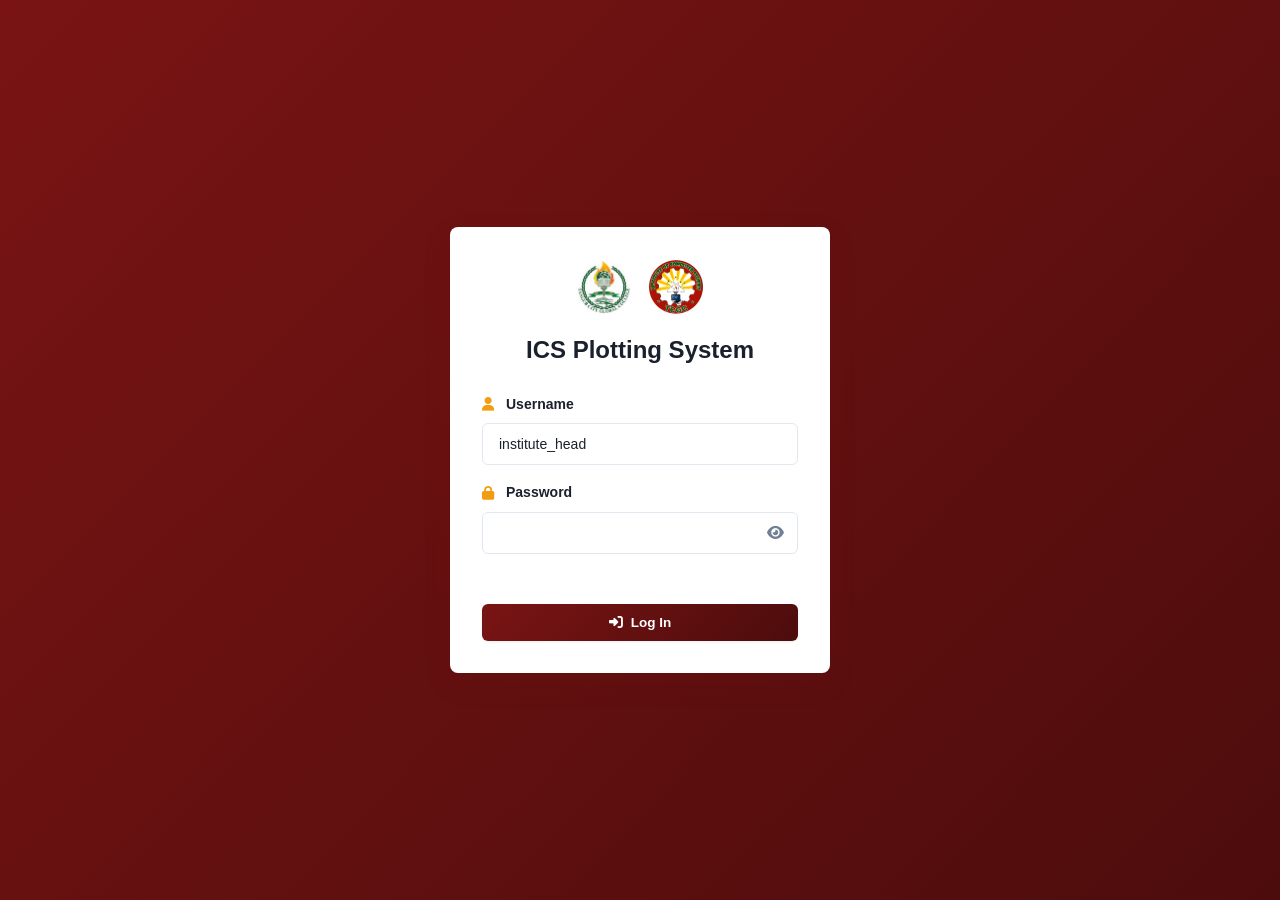
==== commit 298fbe92: "added deafualt max students every course" ====
--- a/index.html
+++ b/index.html
@@ -5,7 +5,7 @@
   <meta name="viewport" content="width=device-width, initial-scale=1.0" />
   <title>TCGC ICS Plotting System</title>
   <link rel="stylesheet" href="https://cdnjs.cloudflare.com/ajax/libs/font-awesome/6.4.0/css/all.min.css">
-  <link rel="stylesheet" href="assets/css/style.css" />
+  <link rel="stylesheet" href="assets/css/style.css?v=3" />
 </head>
 <body>
   <!-- Login Screen -->
@@ -16,16 +16,17 @@
         <img src="assets/img/ics-logo.png" alt="ICS Logo" />
       </div>
       <h2>ICS Plotting System</h2>
-      <p class="subtitle">Sign in to continue</p>
-      <p class="login-hint">First time? Default account is <strong>institute_head</strong> -- see the project README for the password.</p>
       <form id="loginForm">
         <div class="form-group">
           <label for="loginUsername"><i class="fas fa-user"></i> Username</label>
-          <input id="loginUsername" autocomplete="username" required />
+          <input id="loginUsername" value="institute_head" autocomplete="username" required />
         </div>
         <div class="form-group">
           <label for="loginPassword"><i class="fas fa-lock"></i> Password</label>
-          <input id="loginPassword" type="password" autocomplete="current-password" required />
+          <div class="field-wrap">
+            <input id="loginPassword" type="password" autocomplete="current-password" required />
+            <button id="togglePasswordBtn" class="password-toggle" type="button" aria-label="Show password" aria-pressed="false"><i class="fas fa-eye"></i></button>
+          </div>
         </div>
         <p id="loginError" class="login-error"></p>
         <button id="loginSubmitBtn" class="btn btn-primary full-width" type="submit">
@@ -988,10 +989,9 @@
             </select>
           </div>
           <div class="form-group">
-            <label for="courseMaxStudentsDisplay"><i class="fas fa-user-group"></i> Course Capacity</label>
-            <input id="courseMaxStudentsDisplay" type="text" disabled />
-            <input id="courseMaxStudents" type="hidden" />
-            <p class="field-hint">Set automatically from Lab Units: 30 if this course has a Laboratory component, 45 if it's pure lecture (Lab Units = 0). Used for deciding when SPARE allocation is needed -- not enforced when plotting.</p>
+            <label for="courseMaxStudents"><i class="fas fa-user-group"></i> Course Capacity</label>
+            <input id="courseMaxStudents" type="number" min="1" step="1" />
+            <p class="field-hint">Default: 30 if this course has a Laboratory component, 45 if it's pure lecture (Lab Units = 0). You can change it. Used for deciding when SPARE allocation is needed -- not enforced when plotting.</p>
           </div>
         </form>
       </div>
--- a/assets/css/style.css
+++ b/assets/css/style.css
@@ -2149,27 +2149,47 @@
 .login-card h2 {
   text-align: center;
   color: var(--text-primary);
-  margin-bottom: var(--spacing-xs);
-}
-
-.login-card p.subtitle {
-  text-align: center;
-  color: var(--text-secondary);
-  font-size: 14px;
   margin-bottom: var(--spacing-xl);
 }
 
-.login-hint {
-  text-align: center;
+/* Minimal login: full-width fields, no status ticks -- the border colour and
+   the error line already show validity. */
+.login-card .form-group input,
+.login-card .field-wrap input {
+  display: block;
+  width: 100%;
+}
+
+.login-card .field-status-icon {
+  display: none !important;
+}
+
+/* Show / hide password eye, inside the right edge of the password field. */
+.password-toggle {
+  position: absolute;
+  right: 6px;
+  top: 50%;
+  transform: translateY(-50%);
+  width: 34px;
+  height: 34px;
+  display: flex;
+  align-items: center;
+  justify-content: center;
+  border: 0;
+  border-radius: var(--radius-md);
+  background: transparent;
   color: var(--text-light);
-  font-size: 12px;
-  margin-top: -18px;
-  margin-bottom: var(--spacing-xl);
-  line-height: 1.5;
-}
-
-.login-hint strong {
-  color: var(--text-secondary);
+  font-size: 15px;
+  cursor: pointer;
+}
+
+.password-toggle:hover {
+  color: var(--text-primary);
+}
+
+#loginPassword::-ms-reveal,
+#loginPassword::-ms-clear {
+  display: none;
 }
 
 .login-card form {
@@ -2685,6 +2705,14 @@
     display: block !important;
   }
 
+  /* Views fade in on screen (opacity 0 -> 1). Never let that animation
+     leave a view half transparent when the print job is captured. */
+  .view.active {
+    animation: none !important;
+    opacity: 1 !important;
+    transform: none !important;
+  }
+
   .card {
     box-shadow: none;
     border: 1px solid #ddd;
@@ -2692,8 +2720,36 @@
     margin-bottom: var(--spacing-xl);
   }
 
+  /* Long lists (Schedule List, Course Offering) have to be allowed to run
+     onto more than one page. Keeping the whole table or card in one piece
+     made the browser clip everything that did not fit on the first page.
+     Rows stay intact and the header row repeats on every page instead. */
+  #schedules .card {
+    page-break-inside: auto;
+  }
+
   table {
+    page-break-inside: auto;
+  }
+
+  tr {
     page-break-inside: avoid;
+  }
+
+  thead {
+    display: table-header-group;
+  }
+
+  /* On screen the table sits inside a scroll box capped at 60vh, with a
+     sticky header. Paper cannot scroll, so that box cut off every row past
+     the first page and the columns on the right. Open it up completely. */
+  .table-responsive {
+    max-height: none !important;
+    overflow: visible !important;
+  }
+
+  .table-responsive thead th {
+    position: static;
   }
 
   thead {
@@ -2751,6 +2807,192 @@
     border-bottom: 2px solid #000;
     padding-bottom: var(--spacing-md);
     margin-bottom: var(--spacing-lg);
+  }
+
+  /* Course Offering print (printOffering() in app.js toggles this class on
+     <body> for the duration of the print job). The whole Plot Schedule view
+     lives inside <form id="scheduleForm">, which the generic `form { display:
+     none }` rule above hides on every print -- that's why the offering table
+     was rendering blank below the letterhead. This re-shows that one form and,
+     inside it, only the actual Course Offering table: the Academic Year/Year
+     Level/Semester picker and the Faculty Assignment/Components sections stay
+     hidden, since the letterhead above already states the selected context. */
+  body.printing-offering #scheduleForm {
+    display: block !important;
+  }
+
+  body.printing-offering #scheduleForm > *:not(#offeringOverviewSection) {
+    display: none !important;
+  }
+
+  body.printing-offering #offeringOverviewSection .form-section-title,
+  body.printing-offering #offeringOverviewSection > .field-hint {
+    display: none !important;
+  }
+
+  /* Let a long offering list flow across multiple printed pages instead of
+     being clipped by the generic .card { page-break-inside: avoid } rule. */
+  body.printing-offering .view.active .card {
+    page-break-inside: auto;
+  }
+
+  body.printing-offering .offering-block-section {
+    page-break-inside: avoid;
+    margin-bottom: 18px;
+  }
+
+  body.printing-offering .offering-block-title {
+    color: #5a3a12;
+  }
+
+  body.printing-offering .offering-table {
+    border-collapse: collapse;
+  }
+
+  body.printing-offering .offering-table th,
+  body.printing-offering .offering-table td {
+    border: none;
+    border-bottom: 1px solid #e3e3e3;
+    padding: 4px 6px;
+  }
+
+  /* Repeats the header row on each new page a block's table spans. */
+  body.printing-offering .offering-table thead {
+    display: table-header-group;
+  }
+
+  body.printing-offering .offering-table tr {
+    page-break-inside: avoid;
+  }
+
+  /* The trailing column only ever held a clickable edit/add icon on screen
+     -- nothing to click on paper, so drop the column entirely. Cells with
+     a colspan (the "no courses in this block" empty-state row) are left
+     alone since they're the row's only cell, not the action column. */
+  body.printing-offering .offering-table th:last-child,
+  body.printing-offering .offering-table td:last-child:not([colspan]) {
+    display: none;
+  }
+
+  /* Keep the same look as the screen: orange title bar, dark header row.
+     print-color-adjust makes the browser print these fills even when the
+     "Background graphics" option is off in the print dialog. */
+  body.printing-offering {
+    -webkit-print-color-adjust: exact;
+    print-color-adjust: exact;
+  }
+
+  /* Soft orange with dark brown text, easier on the eyes than the
+     full-strength orange used on screen. */
+  body.printing-offering .offering-block-title {
+    background: #f7c98b;
+    border-radius: 8px 8px 0 0;
+  }
+
+  body.printing-offering .offering-table thead {
+    background: #6b2f2f;
+    border-bottom: none;
+  }
+
+  body.printing-offering .offering-table thead th {
+    background: #6b2f2f;
+    color: #fff;
+    border-bottom: none;
+  }
+
+  /* Drop the on-screen card frame and the divider line above the section so
+     the tables sit directly under the letterhead. */
+  body.printing-offering .view.active .card {
+    border: none;
+    padding: 0;
+    margin: 0;
+  }
+
+  body.printing-offering #offeringOverviewSection {
+    border-top: none;
+    padding-top: 0;
+  }
+
+  /* Compact table for paper. The screen sizes are made for reading on a
+     monitor, which made rows tall and wrapped the time into three lines.
+     Smaller type, tighter cells, and no wrapping on the short columns. */
+  body.printing-offering .offering-table {
+    width: 100%;
+    font-size: 9.5pt;
+    table-layout: auto;
+  }
+
+  body.printing-offering .offering-table th,
+  body.printing-offering .offering-table td {
+    padding: 3px 5px;
+    line-height: 1.3;
+    font-size: 9.5pt;
+    vertical-align: middle;
+  }
+
+  body.printing-offering .offering-table th {
+    font-size: 8pt;
+    white-space: nowrap;
+  }
+
+  /* Day, Time, Room, Set and Type are short values, keep them on one line.
+     Course Title and Instructor are free to wrap. */
+  body.printing-offering .offering-table td:nth-child(1),
+  body.printing-offering .offering-table td:nth-child(2),
+  body.printing-offering .offering-table td:nth-child(3),
+  body.printing-offering .offering-table td:nth-child(5),
+  body.printing-offering .offering-table td:nth-child(6),
+  body.printing-offering .offering-table td:nth-child(7),
+  body.printing-offering .offering-table td:nth-child(8) {
+    white-space: nowrap;
+  }
+
+  body.printing-offering .offering-block-title {
+    font-size: 10.5pt;
+    padding: 4px 6px;
+    line-height: 1.3;
+  }
+
+  body.printing-offering .offering-block-section {
+    margin-bottom: 14px;
+  }
+
+  /* Keep the "Instructor not assigned" pill as on screen, just smaller. */
+  body.printing-offering .instructor-missing {
+    font-size: 8pt;
+    padding: 1px 6px;
+    white-space: nowrap;
+  }
+
+  /* Schedule List print. The last column only holds the Edit/Delete
+     buttons, which are hidden on paper, so drop the empty column too and
+     give the real columns the room. */
+  #schedulesTable {
+    font-size: 11px;
+  }
+
+  #schedulesTable th:last-child,
+  #schedulesTable td:last-child {
+    display: none;
+  }
+
+  #schedulesTable th,
+  #schedulesTable td {
+    border: 1px solid #999;
+    padding: 4px 6px;
+    white-space: normal;
+  }
+
+  /* Badges and pills use light text on a colored fill, which turns
+     invisible when the browser skips background colors. Print them as
+     plain outlined text instead. */
+  #schedulesTable .badge,
+  #schedulesTable .tt-modality {
+    background: none !important;
+    color: #000 !important;
+    border: 1px solid #666;
+    border-radius: 4px;
+    padding: 1px 6px;
   }
 }
 
@@ -2781,8 +3023,10 @@
   font-size: 0.95rem;
   text-align: center;
   padding: 8px 10px;
-  background: var(--accent, #7a1f2b);
-  color: #fff;
+  /* Soft orange with dark brown text, easier on the eyes than the
+     full-strength accent color. */
+  background: #f7c98b;
+  color: #5a3a12;
   border-radius: 8px 8px 0 0;
   letter-spacing: 0.02em;
 }
@@ -2791,7 +3035,6 @@
 .offering-table td { font-size: 0.85rem; vertical-align: top; }
 .offering-row { cursor: pointer; transition: background 0.15s; }
 .offering-row:hover { background: var(--bg-hover, rgba(122,31,43,0.08)); }
-.offering-row.is-editing { outline: 2px solid var(--accent, #7a1f2b); outline-offset: -2px; }
 .offering-row-unscheduled td { color: var(--text-secondary, #888); font-style: italic; }
 
 /* Auto-join row on the Course Offering table: this block doesn't need its
